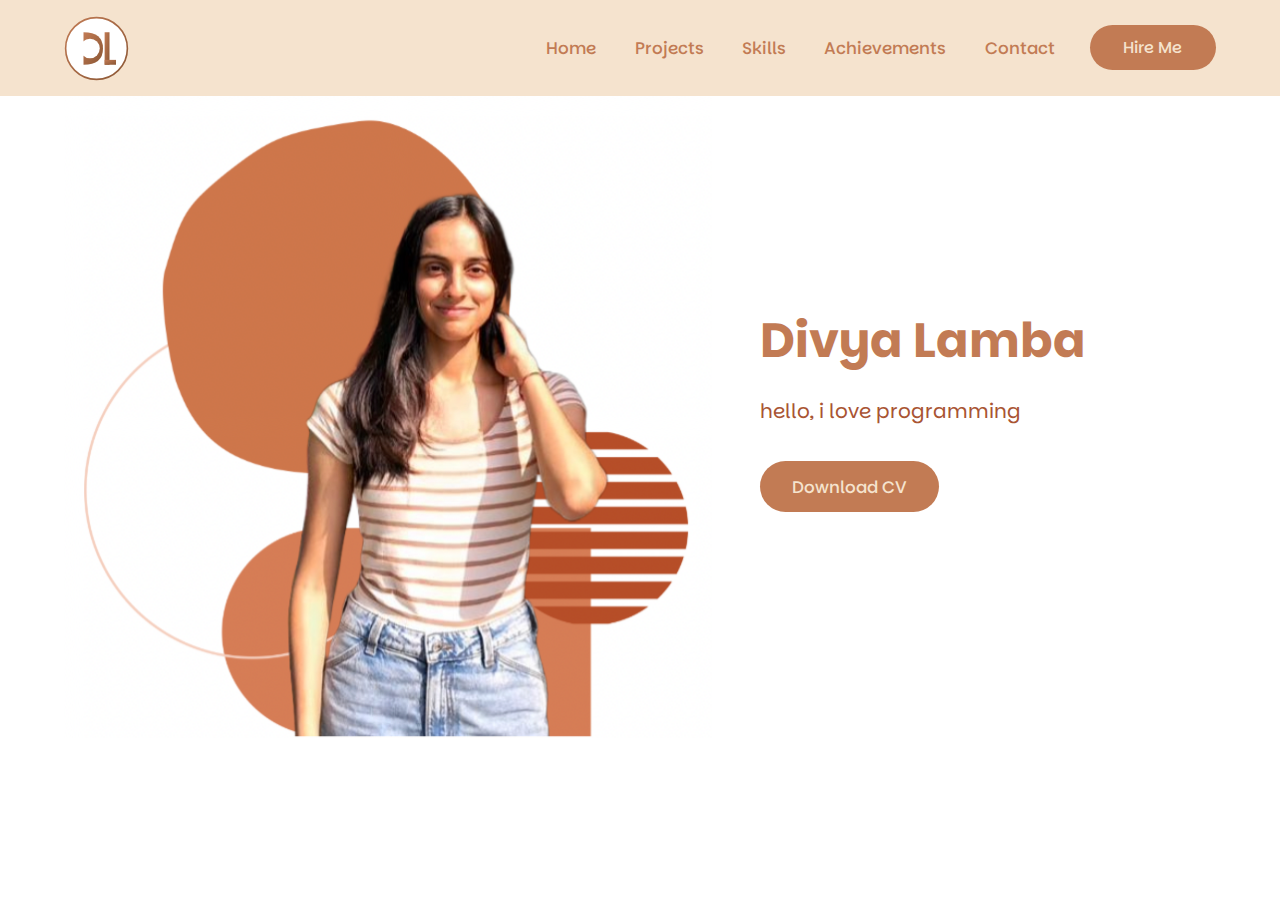
==== index.html @ ee904306 "first commit reverse" ====
<!DOCTYPE html>
<html>
    <head>
        <meta charset="UTF-8" />
        <meta name="viewport" content="width=device-width, initial-scale=1.0" />
        <title>
            Welcome to my portfolio website!
        </title>
        <link rel="stylesheet" href="styles.css">
        <link rel="stylesheet" href="https://cdnjs.cloudflare.com/ajax/libs/font-awesome/6.7.1/css/all.min.css">
    </head>
    <body>
        <main>
            <header>
                <nav>
                    <div class="container">
                        <div class="logo">
                            <svg width="65" height="65" xmlns="http://www.w3.org/2000/svg" viewBox="0 0 200 200">
                                <defs>
                                  <linearGradient id="gradient" x1="0%" y1="0%" x2="100%" y2="100%">
                                    <stop offset="0%" stop-color="#C27B54" />
                                    <stop offset="100%" stop-color="#8A5634" />
                                  </linearGradient>
                                </defs>
                                <!-- Background -->
                                <circle cx="100" cy="100" r="95" fill="white" stroke="url(#gradient)" stroke-width="5" />
                                
                                <!-- Letter D -->
                                <path d="M60 50 Q120 50 120 100 Q120 150 60 150 Z" fill="url(#gradient)" />
                                <circle cx="80" cy="100" r="30" fill="white" />
                              
                                <!-- Letter L -->
                                <rect x="125" y="50" width="15" height="100" fill="url(#gradient)" />
                                <rect x="125" y="135" width="35" height="15" fill="url(#gradient)" />
                              </svg>
                            <!-- <img src="assets/logo.png" alt=""> -->
                        </div>
                        <div class="links">
                            <ul>
                                <li>
                                    <a href="#">Home</a>
                                </li>
                                <li>
                                    <a href="#">Projects</a>
                                </li>
                                <li>
                                    <a href="#">Skills</a>
                                </li>
                                <li>
                                    <a href="#">Achievements</a>
                                </li>
                                <li>
                                    <a href="#">Contact</a>
                                </li>
                                <li>
                                    <a href="#" class="active ">Hire Me</a>
                                </li>
                            </ul>
                        </div>
                    </div>
                </nav>
                <div class="header-content">
                    <div class="container grid-2">
                        <div class="col-1 image">
                            <img src = "assets/d3.png" class="img-element z-index " alt="" />
                        </div>
                        <div class="col-2">
                            <h1 class="header-title">Divya Lamba</h1>
                            <p class="text">hello, i love programming</p>
                            <a href="#" class="btn">Download CV</a>
                        </div>
                    </div>
                </div>
            </header>
        <!-- <div class="brucebanner">
            <div class="bannerLeft">
                <img src = "assets/d3.png" class="myImg1" alt="" />
            </div>
            <div class = "bannerRight">
                <div class="myNameisNotKhan">Divya Lamba</div>
            </div>
        </div> -->
    </main>
    </body>
</html>
---- styles.css ----
@import url('https://fonts.googleapis.com/css2?family=Parkinsans:wght@300..800&display=swap');

:root{
    --red: #a95433;
    --brown: #C27B54; 
    --light: #e3bfaa;
    --beige: #f5e3ce;
}

/* General styles */

*, *::after, *::before{
    padding: 0;
    margin: 0;
    box-sizing: border-box;
}

body, button, input, textarea {
    font-family: "Parkinsans", sans-serif;
}

a{
    text-decoration: none;
}

ul{
    list-style: none;
}

img{
    width: 100%;
}

.container{
    position: relative;
    z-index: 5;
    max-width: 92rem;  /* 1rem = 16px (by default) */
    margin: 0 auto;
    padding: 0 4rem;
}

.grid-2{
    display: grid;
    grid-template-columns: repeat(2,1fr);  /* 1fr = one part of the available space */
    align-items: center;
    justify-content: center;
}

.text{
    font-size: 1.25rem;
    color: var(--red);
    line-height: 1.6;
}

.col-1{
    margin-right: 1.5rem;
}

.col-2{
    margin-left : 1.5rem;
}

.image{
    display: flex;
    align-items: center;
    justify-content: center;
}

.z-index{
    position: relative;
    z-index: 2;
}

/* End General styles */

/* Header */

header{
    width: 100%;
    overflow: hidden;
}

nav{
    width: 100%;
    position: relative; 
    z-index: 50;
}

nav .container{
    background-color: var(--beige);
    display: flex;
    justify-content: space-between;
    align-items: center;
    height: 6rem;
}

.logo{
    width: 80px;
    display: flex;
    align-items: center;
}

.links ul{
    display: flex;
}

.links a{
    display: inline-block;
    padding: .9rem 1.2rem;
    color: var(--brown);
    font-size: 1.05rem;
    font-weight: 500;
    line-height: 1;
    transition: 0.3s;
    /* text-transform: uppercase; */
}

.links a.active{
    background-color: var(--brown);
    color: var(--beige);
    border-radius: 2rem;
    font-size: 1rem;
    padding: .9rem 2.1rem;
    margin-left: 1rem;
}

.links a:hover{
    color: var(--red);
}

.links a.active:hover{
    color: var(--beige);
    background-color: var(--red);
}

header .container.grid-2{
    grid-template-columns: 3.5fr 2.5fr;
    min-height: calc(100vh-6rem);
    padding-bottom: 2.5rem;
    text-align: left;
}

.header-title{
    font-size: 3rem;
    line-height: 0.8;
    color: var(--brown);
}

.header-content .text{
    margin: 2.15rem 0;
}

.btn{
    display: inline-block;
    padding: .85rem 2rem;
    background-color: var(--brown);
    color: var(--beige);
    border-radius: 2rem;
    font-size: 1.05rem;
    font-weight: 500;
    transition: 0.3s;
}

.btn:hover{
    background-color: var(--red);
}

.header-content .image .img-element{
    max-width: 650px;
} 

/* End Header */

/* .myNameisNotKhan{
    color: var(--brown);
    font-size: xxx-large;
    font-weight: 500;
    padding-left: 6%;
}

.brucebanner{
    display: block;
    position:fixed;
    height: 70%;
    width: 96%; 
    top: 47%;
    left: 20%; */
   /* margin-top: -15em; /*set to a negative number 1/2 of your height*/
   /*margin-left: -15em; /*set to a negative number 1/2 of your width*/
    /* border: 1px solid #ccc;
    /* background-color: #7C8588; */
/* }

.myImg1{
    height: 90%;
    width: 50%;
}

.bannerRight{
    border: 1px solid #ccc;
    height: 70%;
    width: 30%;
    margin-top: -40%;
    margin-left: 60%;
} */
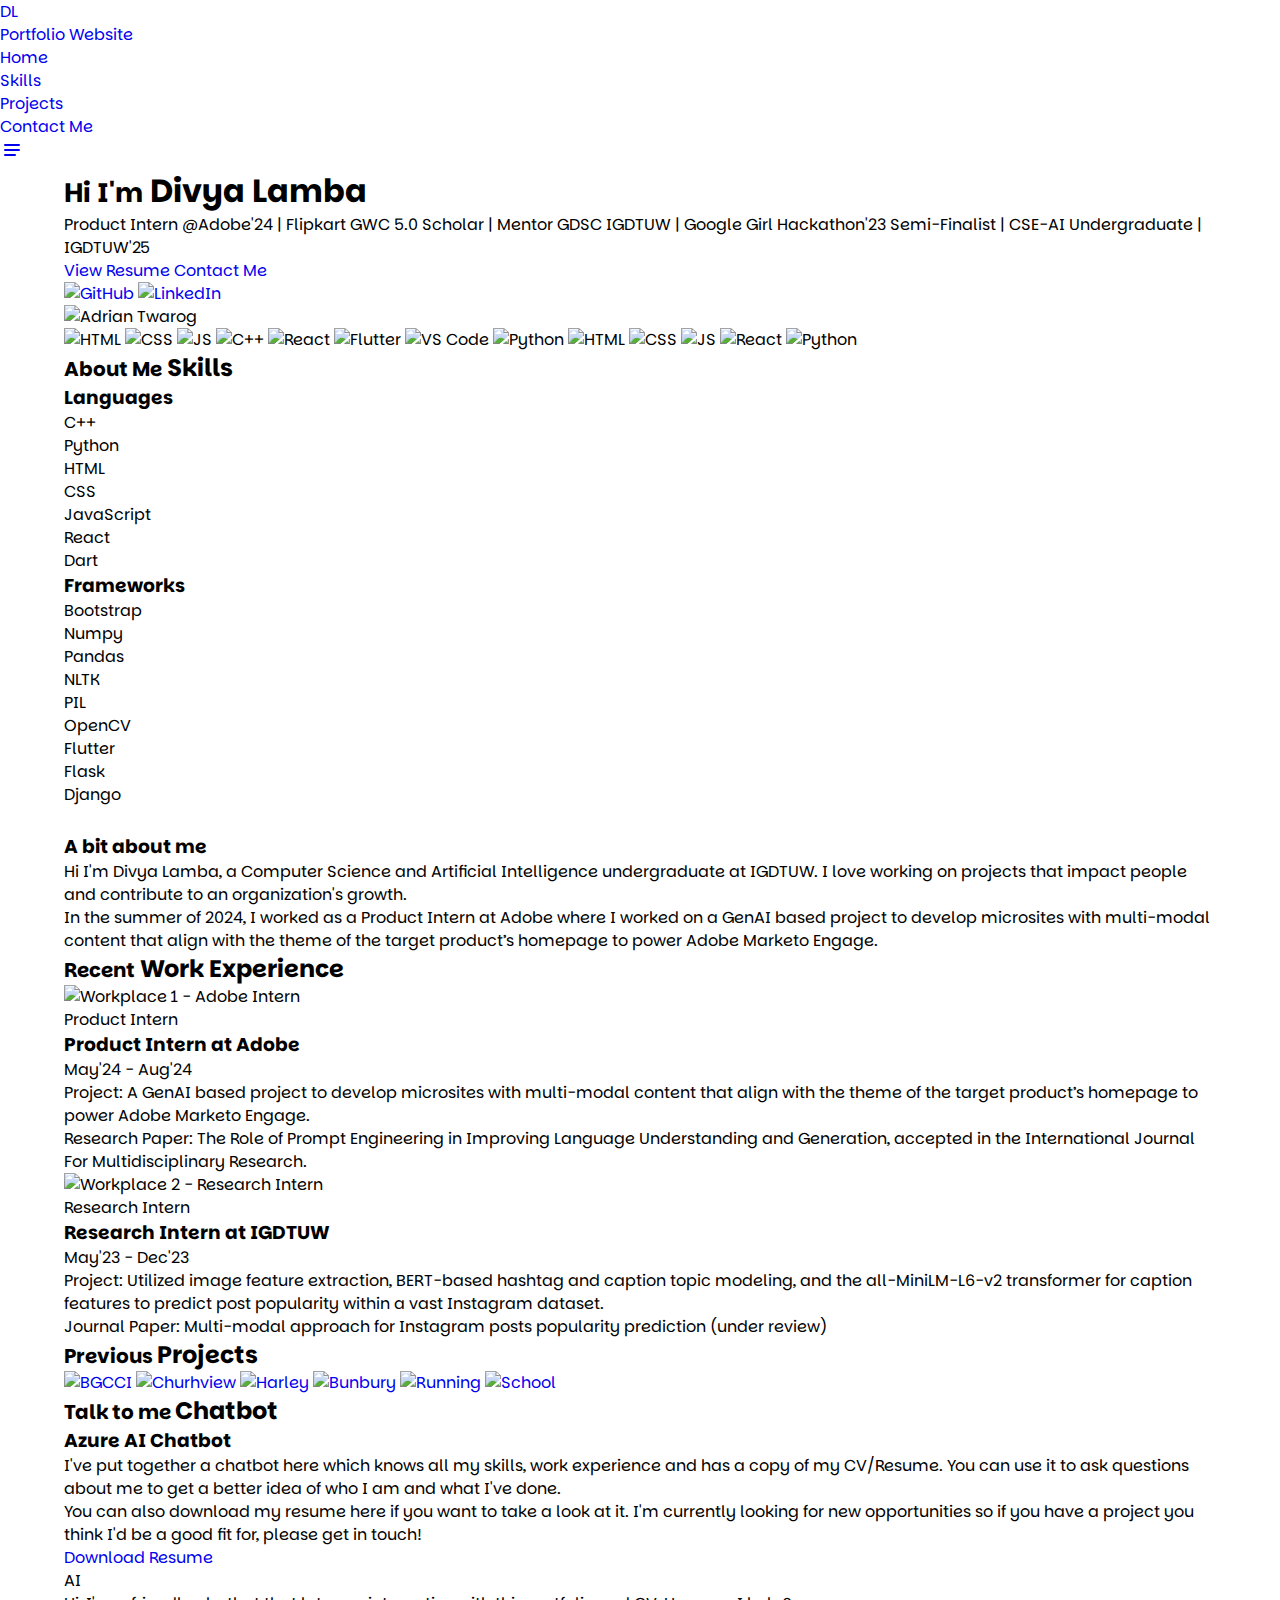
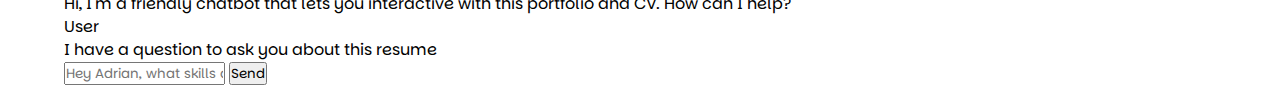
==== commit 13c40412: "Update index.html" ====
--- a/index.html
+++ b/index.html
@@ -1,85 +1,238 @@
 <!DOCTYPE html>
-<html>
-    <head>
-        <meta charset="UTF-8" />
-        <meta name="viewport" content="width=device-width, initial-scale=1.0" />
-        <title>
-            Welcome to my portfolio website!
-        </title>
-        <link rel="stylesheet" href="styles.css">
-        <link rel="stylesheet" href="https://cdnjs.cloudflare.com/ajax/libs/font-awesome/6.7.1/css/all.min.css">
-    </head>
-    <body>
-        <main>
-            <header>
-                <nav>
-                    <div class="container">
-                        <div class="logo">
-                            <svg width="65" height="65" xmlns="http://www.w3.org/2000/svg" viewBox="0 0 200 200">
-                                <defs>
-                                  <linearGradient id="gradient" x1="0%" y1="0%" x2="100%" y2="100%">
-                                    <stop offset="0%" stop-color="#C27B54" />
-                                    <stop offset="100%" stop-color="#8A5634" />
-                                  </linearGradient>
-                                </defs>
-                                <!-- Background -->
-                                <circle cx="100" cy="100" r="95" fill="white" stroke="url(#gradient)" stroke-width="5" />
-                                
-                                <!-- Letter D -->
-                                <path d="M60 50 Q120 50 120 100 Q120 150 60 150 Z" fill="url(#gradient)" />
-                                <circle cx="80" cy="100" r="30" fill="white" />
-                              
-                                <!-- Letter L -->
-                                <rect x="125" y="50" width="15" height="100" fill="url(#gradient)" />
-                                <rect x="125" y="135" width="35" height="15" fill="url(#gradient)" />
-                              </svg>
-                            <!-- <img src="assets/logo.png" alt=""> -->
-                        </div>
-                        <div class="links">
-                            <ul>
-                                <li>
-                                    <a href="#">Home</a>
-                                </li>
-                                <li>
-                                    <a href="#">Projects</a>
-                                </li>
-                                <li>
-                                    <a href="#">Skills</a>
-                                </li>
-                                <li>
-                                    <a href="#">Achievements</a>
-                                </li>
-                                <li>
-                                    <a href="#">Contact</a>
-                                </li>
-                                <li>
-                                    <a href="#" class="active ">Hire Me</a>
-                                </li>
-                            </ul>
-                        </div>
-                    </div>
-                </nav>
-                <div class="header-content">
-                    <div class="container grid-2">
-                        <div class="col-1 image">
-                            <img src = "assets/d3.png" class="img-element z-index " alt="" />
-                        </div>
-                        <div class="col-2">
-                            <h1 class="header-title">Divya Lamba</h1>
-                            <p class="text">hello, i love programming</p>
-                            <a href="#" class="btn">Download CV</a>
-                        </div>
-                    </div>
-                </div>
-            </header>
-        <!-- <div class="brucebanner">
-            <div class="bannerLeft">
-                <img src = "assets/d3.png" class="myImg1" alt="" />
-            </div>
-            <div class = "bannerRight">
-                <div class="myNameisNotKhan">Divya Lamba</div>
-            </div>
-        </div> -->
-    </main>
-    </body>
-</html>+<html lang="en">
+<head>
+	<meta charset="UTF-8">
+	<meta name="viewport" content="width=device-width, initial-scale=1.0">
+	<title>Portfolio Web Design</title>
+	<link rel="preconnect" href="https://fonts.googleapis.com">
+	<link rel="preconnect" href="https://fonts.gstatic.com" crossorigin>
+	<link href="https://fonts.googleapis.com/css2?family=Open+Sans:ital,wght@0,300..800;1,300..800&display=swap" rel="stylesheet">
+	<link rel="stylesheet" href="./styles.css">
+	<script src="./scripts.js"></script>
+	<link rel="icon" type="image/jpg" href="./imgs/favicon.jpg">
+</head>
+<body>
+	<header>
+		<a href="#" class="logo-holder">
+			<div class="logo">DL</div>
+			<div class="logo-text">Portfolio Website</div>
+		</a>
+		<nav>
+			<ul id="menu">
+				<li>
+					<a href="#">Home</a>
+				</li>
+				<li>
+					<a href="#skills">Skills</a>
+				</li>
+				<li>
+					<a href="#projects">Projects</a>
+				</li>
+				<li>
+					<a href="mailto:divyalamba910@gmail.com" class="button">Contact Me</a>
+				</li>
+			</ul>
+			<a href="#" class="mobile-toggle" onClick="toggleMobileMenu();">
+				<svg class="w-6 h-6 text-gray-800 dark:text-white" aria-hidden="true" xmlns="http://www.w3.org/2000/svg" width="24" height="24" fill="none" viewBox="0 0 24 24">
+					<path stroke="currentColor" stroke-linecap="round" stroke-width="2" d="M5 7h14M5 12h14M5 17h10"/>
+				</svg>
+			</a>
+		</nav>
+	</header>
+	<main>
+		<section class="hero container">
+			<div class="hero-blue">
+				<div>
+					<h1><small>Hi I'm</small>
+						Divya Lamba
+					</h1>
+					<p>
+						<span>Product Intern @Adobe'24 | Flipkart GWC 5.0 Scholar | Mentor GDSC IGDTUW | Google Girl Hackathon'23 Semi-Finalist | CSE-AI Undergraduate | IGDTUW'25</span>
+					</p>
+					<div class="call-to-action">
+						<a href="./Resume.pdf" class="button black">
+							View Resume
+						</a>
+						<a href="mailto:divyalamba910@gmail.com" class="button white">
+							Contact Me
+						</a>
+					</div>
+					<div class="social-links">
+						<a href="https://github.com/div910">
+							<img src="./imgs/github.png" alt="GitHub" width="48" />
+						</a>
+						<a href="https://www.linkedin.com/in/divya-lamba-4642b5225/">
+							<img src="./imgs/linkedin.png" alt="LinkedIn" width="48" />
+						</a>
+					</div>
+				</div>
+			</div>
+			<div class="hero-yellow">
+				<img src="./imgs/photo.png" alt="Adrian Twarog" width="100%" />
+			</div>
+		</section>
+		<section class="logos container">
+			<div class="marquee">
+				<div class="track">
+					<img src="./imgs/html.png" alt="HTML" width="128" />
+					<img src="./imgs/css.png" alt="CSS" width="128" />
+					<img src="./imgs/javascript.png" alt="JS" width="128" />
+					<img src="./imgs/cpp2.png" width="128" alt="C++" />
+					<img src="./imgs/react.png" width="128" alt="React" />
+					<img src="./imgs/flutter.png" width="128" alt="Flutter" />
+					<img src="./imgs/vscode.png" width="128" alt="VS Code" />
+					<img src="./imgs/python.png" width="128" alt="Python" />
+					<img src="./imgs/html.png" alt="HTML" width="128" />
+					<img src="./imgs/css.png" alt="CSS" width="128" />
+					<img src="./imgs/javascript.png" alt="JS" width="128" />
+					<img src="./imgs/react.png" width="128" alt="React" />
+					<img src="./imgs/python.png" width="128" alt="Python" />
+				</div>
+			</div>
+		</section>
+		<section id="skills" class="skills container">
+			<h2>
+				<small>About Me</small>
+				Skills
+			</h2>
+			<div class="holder-blue">
+				<div class="left-column">
+					<h3>Languages</h3>
+                    <ul>
+                        <li>C++</li>
+                        <li>Python</li>
+						<li>HTML</li>
+						<li>CSS</li>
+						<li>JavaScript</li>
+						<li>React</li>
+                        <li>Dart</li>
+					</ul>
+					<h3>Frameworks</h3>
+					<ul>
+						<li>Bootstrap</li>
+						<li>Numpy</li>
+						<li>Pandas</li>
+						<li>NLTK</li>
+                        <li>PIL</li>
+						<li>OpenCV</li>
+						<li>Flutter</li>
+                        <li>Flask</li>
+						<li>Django</li>
+					</ul>
+				</div>
+				<div class="right-column">
+					<h3><br>A bit about me</h3>
+					<p>
+						Hi I'm Divya Lamba, a Computer Science and Artificial Intelligence undergraduate at IGDTUW. I love working on projects that impact people and contribute to an organization's growth. 
+					</p>
+					<p>
+						In the summer of 2024, I worked as a Product Intern at Adobe where I worked on a GenAI based project to develop microsites with multi-modal content that align with the theme of the target product’s homepage to power Adobe Marketo Engage.
+					</p>
+				</div>
+			</div>
+		</section>
+		<section class="work-experience container">
+			<h2>
+				<small>Recent</small>
+				Work Experience
+			</h2>
+			<div class="jobs">
+				<article>
+					<figure>
+						<div>
+							<img src="./imgs/workplace-1.png" alt="Workplace 1 - Adobe Intern" width="100%" />
+							<figcaption>
+								Product Intern
+							</figcaption>
+						</div>
+					</figure>
+					<h3>Product Intern at Adobe</h3>
+					<div>May'24 - Aug'24</div>
+					<p>Project: A GenAI based project to develop microsites with multi-modal content that align with the theme of the target product’s homepage to power Adobe Marketo Engage.</p>
+                    <p>Research Paper: The Role of Prompt Engineering in Improving Language Understanding and Generation, accepted in the International Journal For Multidisciplinary Research.</p>
+				</article>
+				<article>
+					<figure>
+						<div>
+							<img src="./imgs/workplace-2.png" alt="Workplace 2 - Research Intern" width="60%" class="center" />
+							<figcaption>
+								Research Intern
+							</figcaption>
+						</div>
+					</figure>
+					<h3>Research Intern at IGDTUW</h3>
+					<div>May'23 - Dec'23</div>
+					<p>Project: Utilized image feature extraction, BERT-based hashtag and caption topic modeling, and the all-MiniLM-L6-v2 transformer for caption features to predict post popularity within a vast Instagram dataset.</p>
+                    <p>Journal Paper: Multi-modal approach for Instagram posts popularity prediction (under review)</p>
+				</article>
+			</div>
+		</section>
+		<section id="projects" class="bento container">
+			<h2>
+				<small>
+					Previous
+				</small>
+				Projects
+			</h2>
+			<div class="bento-grid">
+				<a href="#" class="bento-item">
+					<img src="./imgs/portfolio.png" alt="BGCCI" width="100%" />
+				</a>
+				<a href="#" class="bento-item">
+					<img src="./imgs/bento-2.jpg" alt="Churhview" width="100%" />
+				</a>
+				<a href="#" class="bento-item">
+					<img src="./imgs/bento-3.jpg" alt="Harley" width="100%" />
+				</a>
+				<a href="#" class="bento-item">
+					<img src="./imgs/bento-5.jpg" alt="Bunbury" width="100%" />
+				</a>
+				<a href="#" class="bento-item">
+					<img src="./imgs/bento-6.jpg" alt="Running" width="100%" />
+				</a>
+				<a href="https://div910.github.io/SchoolProject/index.html" class="bento-item">
+					<img src="./imgs/school.png" alt="School" width="100%" />
+				</a>
+			</div>
+		</section>
+		<section class="chatbot container">
+			<h2>
+				<small>
+					Talk to me
+				</small>
+				Chatbot
+			</h2>
+			<div class="chatbot-blue">
+				<div class="chat-info">
+					<h3>Azure AI Chatbot</h3>
+					<p>I've put together a chatbot here which knows all my skills, work experience and has a copy of my CV/Resume. You can use it to ask questions about me to get a better idea of who I am and what I've done.</p>
+					<p>You can also download my resume here if you want to take a look at it.  I'm currently looking for new opportunities so if you have a project you think I'd be a good fit for, please get in touch!</p>
+					<a href="./Sample_Resume_Template.pdf" class="button black">Download Resume</a>
+				</div>
+				<div class="chat-box">
+					<div class="scroll-area">
+						<ul id="chat-log">
+							<li>
+								<span class="avatar bot">AI</span>
+								<div class="message">
+									Hi, I'm a friendly chatbot that lets you interactive with this portfolio and CV. How can I help?
+								</div>
+							</li>
+							<li>
+								<span class="avatar user">User</span>
+								<div class="message">
+									I have a question to ask you about this resume
+								</div>
+							</li>
+						</ul>
+					</div>
+					<div class="chat-message">
+						<input type="text" placeholder="Hey Adrian, what skills are you best at?">
+						<button class="button black">Send</button>
+					</div>
+				</div>
+			</div>
+		</section>
+	</main>
+</body>
+</html>
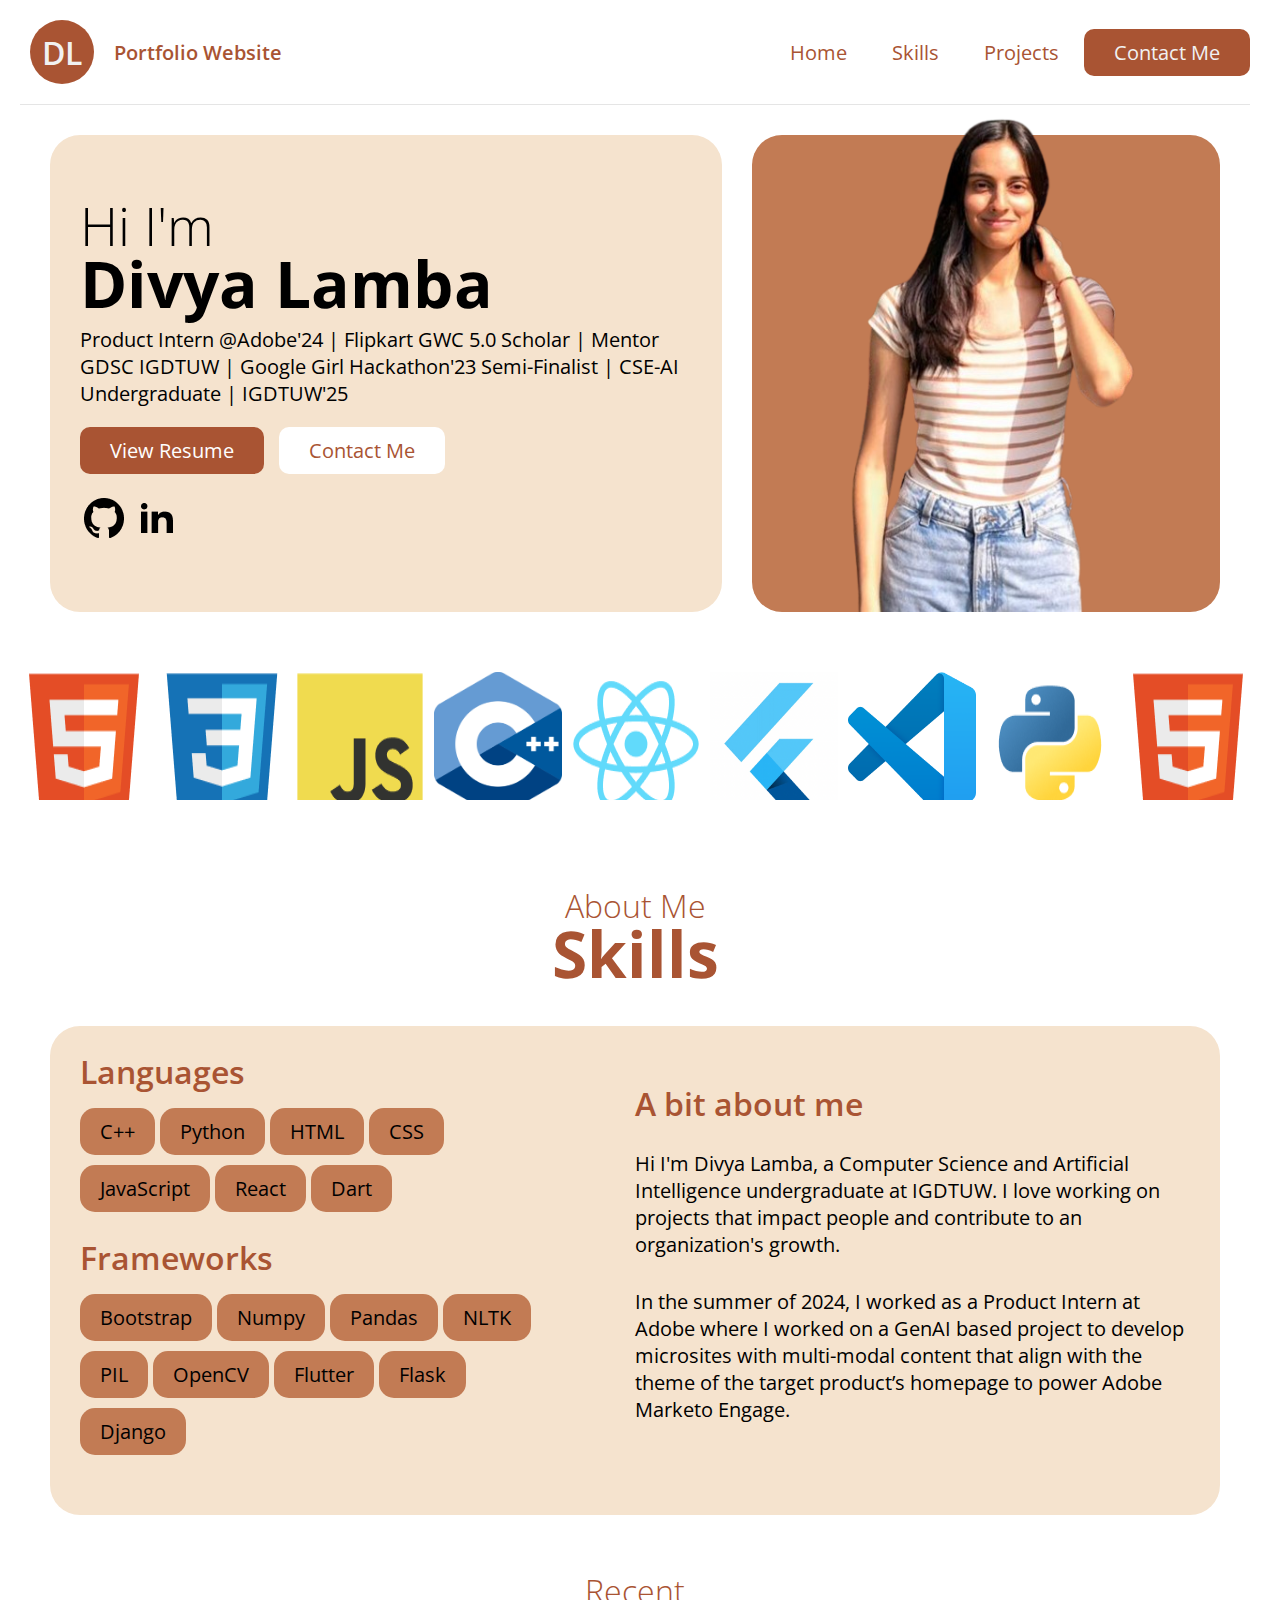
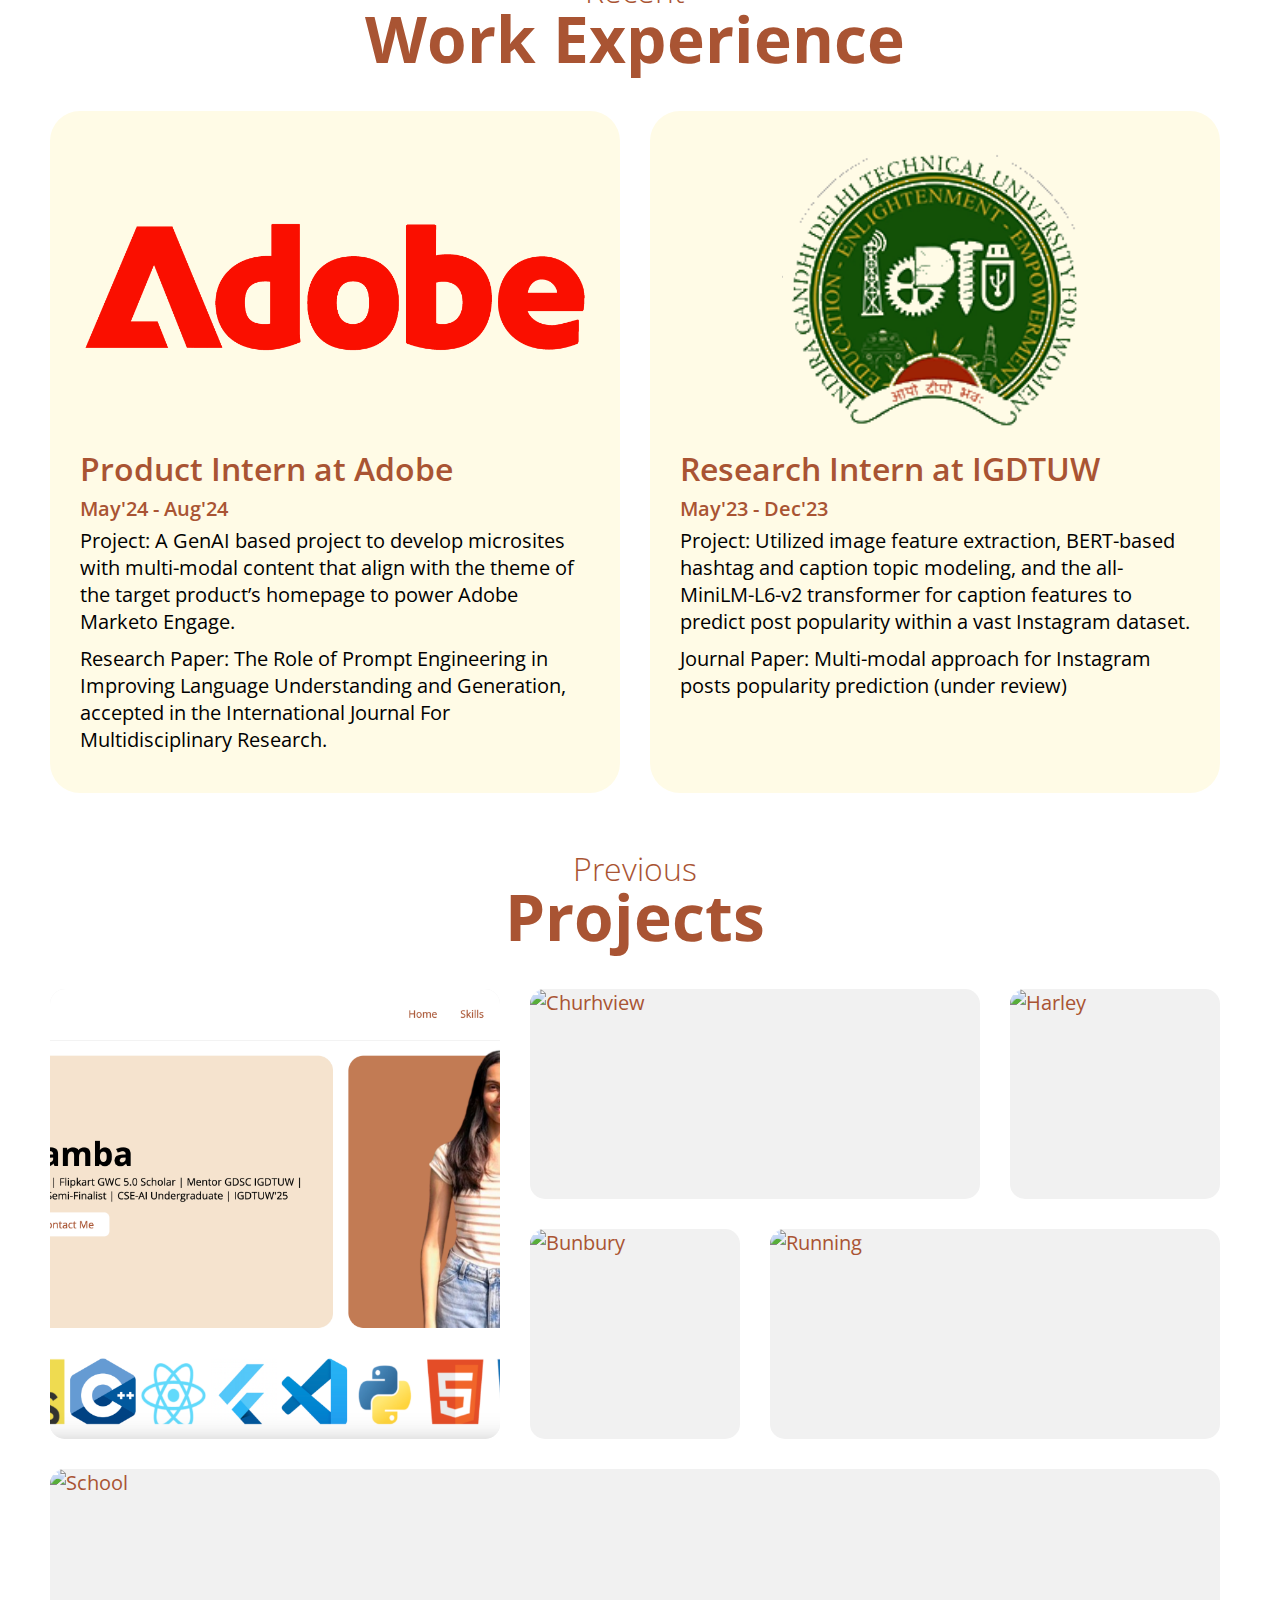
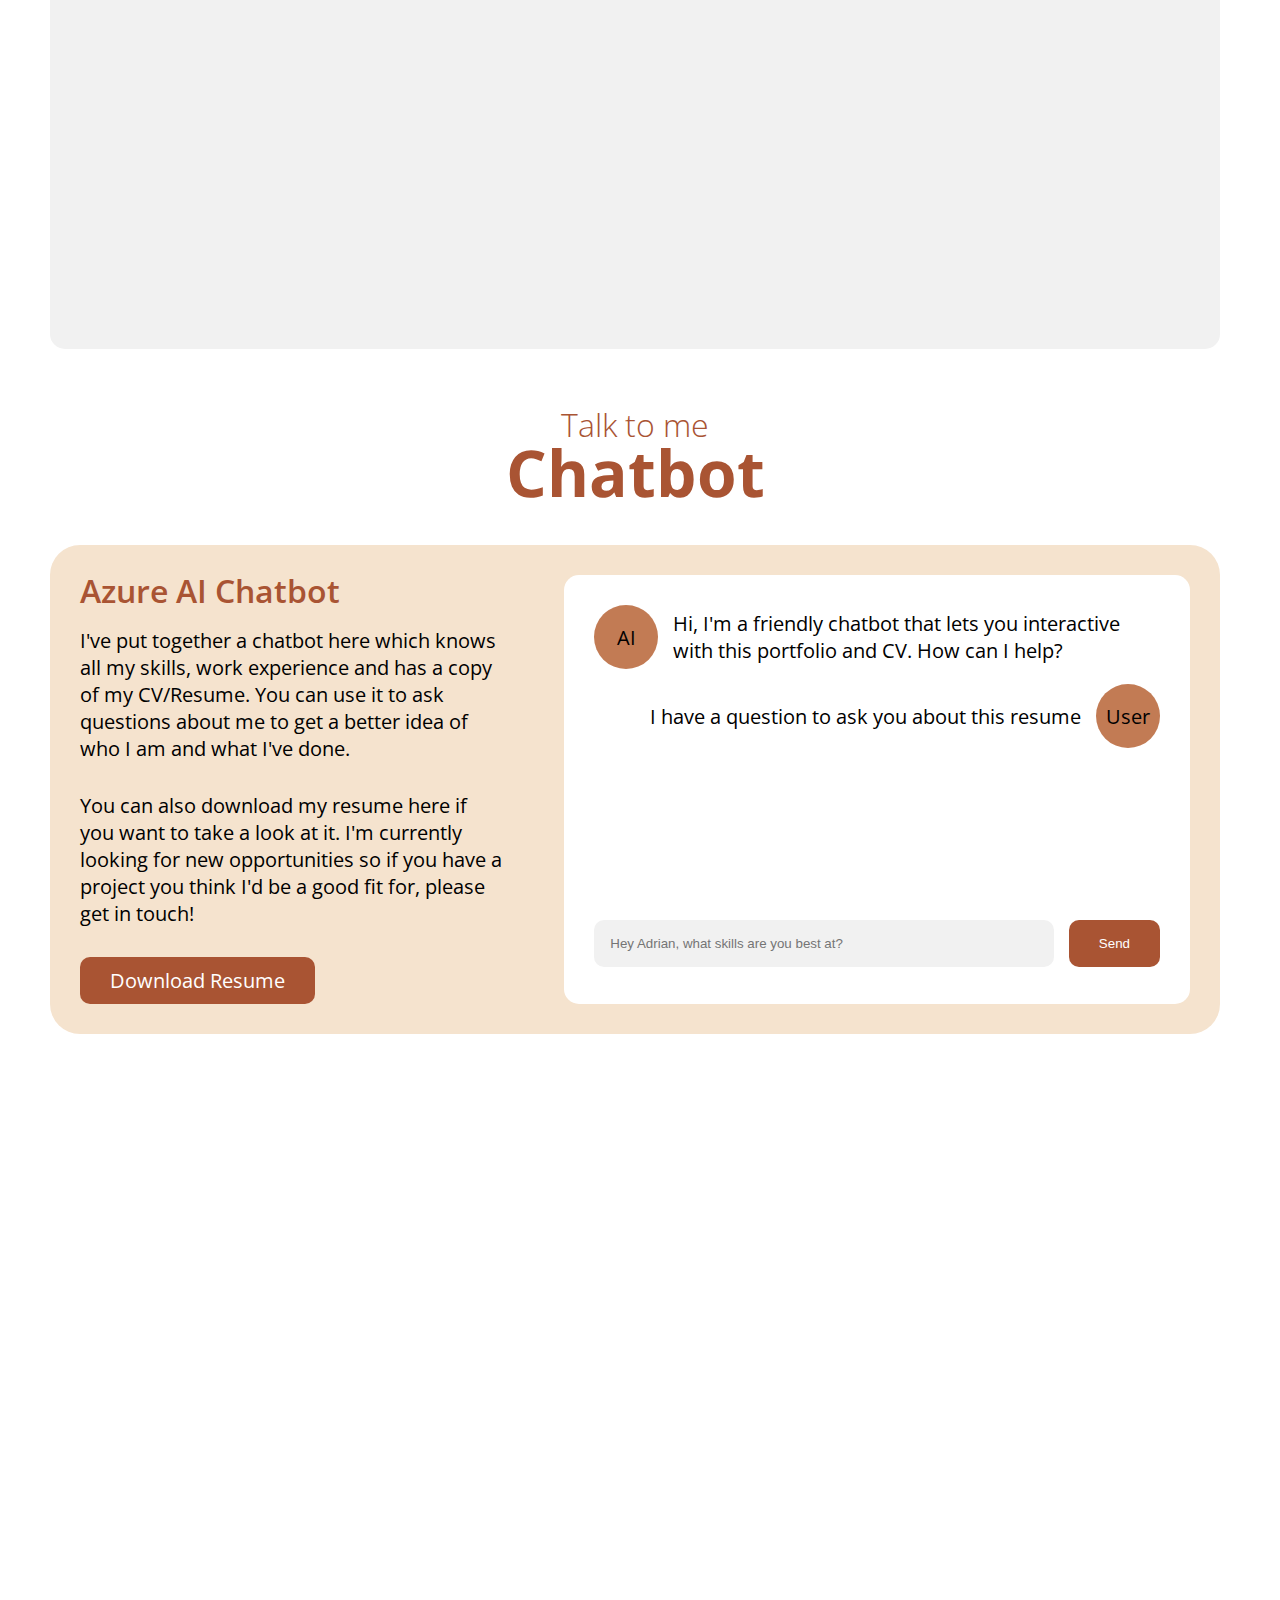
==== commit 0f389ea3: "Update index.html" ====
--- a/index.html
+++ b/index.html
@@ -77,7 +77,7 @@
 					<img src="./imgs/html.png" alt="HTML" width="128" />
 					<img src="./imgs/css.png" alt="CSS" width="128" />
 					<img src="./imgs/javascript.png" alt="JS" width="128" />
-					<img src="./imgs/cpp2.png" width="128" alt="C++" />
+					<img src="./imgs/cpp.png" width="128" alt="C++" />
 					<img src="./imgs/react.png" width="128" alt="React" />
 					<img src="./imgs/flutter.png" width="128" alt="Flutter" />
 					<img src="./imgs/vscode.png" width="128" alt="VS Code" />
--- a/styles.css
+++ b/styles.css
@@ -1,205 +1,594 @@
-@import url('https://fonts.googleapis.com/css2?family=Parkinsans:wght@300..800&display=swap');
-
-:root{
-    --red: #a95433;
-    --brown: #C27B54; 
-    --light: #e3bfaa;
-    --beige: #f5e3ce;
-}
-
-/* General styles */
-
-*, *::after, *::before{
-    padding: 0;
-    margin: 0;
-    box-sizing: border-box;
-}
-
-body, button, input, textarea {
-    font-family: "Parkinsans", sans-serif;
-}
-
-a{
-    text-decoration: none;
-}
-
-ul{
-    list-style: none;
-}
-
-img{
-    width: 100%;
-}
-
-.container{
-    position: relative;
-    z-index: 5;
-    max-width: 92rem;  /* 1rem = 16px (by default) */
-    margin: 0 auto;
-    padding: 0 4rem;
-}
-
-.grid-2{
-    display: grid;
-    grid-template-columns: repeat(2,1fr);  /* 1fr = one part of the available space */
-    align-items: center;
-    justify-content: center;
-}
-
-.text{
-    font-size: 1.25rem;
-    color: var(--red);
-    line-height: 1.6;
-}
-
-.col-1{
-    margin-right: 1.5rem;
-}
-
-.col-2{
-    margin-left : 1.5rem;
-}
-
-.image{
-    display: flex;
-    align-items: center;
-    justify-content: center;
-}
-
-.z-index{
-    position: relative;
-    z-index: 2;
-}
-
-/* End General styles */
-
-/* Header */
-
-header{
-    width: 100%;
-    overflow: hidden;
-}
-
-nav{
-    width: 100%;
-    position: relative; 
-    z-index: 50;
-}
-
-nav .container{
-    background-color: var(--beige);
-    display: flex;
-    justify-content: space-between;
-    align-items: center;
-    height: 6rem;
-}
-
-.logo{
-    width: 80px;
-    display: flex;
-    align-items: center;
-}
-
-.links ul{
-    display: flex;
-}
-
-.links a{
-    display: inline-block;
-    padding: .9rem 1.2rem;
-    color: var(--brown);
-    font-size: 1.05rem;
-    font-weight: 500;
-    line-height: 1;
-    transition: 0.3s;
-    /* text-transform: uppercase; */
-}
-
-.links a.active{
-    background-color: var(--brown);
-    color: var(--beige);
-    border-radius: 2rem;
-    font-size: 1rem;
-    padding: .9rem 2.1rem;
-    margin-left: 1rem;
-}
-
-.links a:hover{
-    color: var(--red);
-}
-
-.links a.active:hover{
-    color: var(--beige);
-    background-color: var(--red);
-}
-
-header .container.grid-2{
-    grid-template-columns: 3.5fr 2.5fr;
-    min-height: calc(100vh-6rem);
-    padding-bottom: 2.5rem;
-    text-align: left;
-}
-
-.header-title{
-    font-size: 3rem;
-    line-height: 0.8;
-    color: var(--brown);
-}
-
-.header-content .text{
-    margin: 2.15rem 0;
-}
-
-.btn{
-    display: inline-block;
-    padding: .85rem 2rem;
-    background-color: var(--brown);
-    color: var(--beige);
-    border-radius: 2rem;
-    font-size: 1.05rem;
-    font-weight: 500;
-    transition: 0.3s;
-}
-
-.btn:hover{
-    background-color: var(--red);
-}
-
-.header-content .image .img-element{
-    max-width: 650px;
-} 
-
-/* End Header */
-
-/* .myNameisNotKhan{
-    color: var(--brown);
-    font-size: xxx-large;
-    font-weight: 500;
-    padding-left: 6%;
-}
-
-.brucebanner{
+*, *::before, *::after {
+	box-sizing: border-box;
+	margin:0;
+	padding:0;
+}
+
+:root {
+	/* --base: #555; */
+	--base-100: #f1f1f1;
+	--base-400: #555;
+	--base-800: #000;
+	--beige: #C27B54;
+	--beige-100: #fffbe6;
+	--beige-400: #ffda4b;
+	--beige-800: #8b6f00;
+	--brown: #a95433;
+    --brown-100: #f5e3ce;
+	--brown-400: #C27B54;
+	--brown-800: #a95433;
+}
+
+body {
+	font-family: "Open Sans", sans-serif;
+	font-optical-sizing: auto;
+	font-style: normal;
+	font-size: 20px;
+	padding-bottom:1000px;
+    padding-left: 20px;
+    padding-right: 30px;
+}
+
+a {
+	text-decoration: none;
+	color: var(--brown);
+	&:hover {
+		text-decoration: underline;
+	}
+}
+
+header {
+	padding-top:10px;
+	padding-bottom:10px;
+	display:flex;
+	justify-content:space-between;
+	max-width:1440px;
+	margin:auto;
+	border-bottom: 1px solid rgba(0,0,0,0.1);
+
+	.logo-holder {
+		display:flex;
+		padding:10px;
+		align-items:center;
+		font-weight:600;
+		color: var(--brown-800);
+		
+		.logo {
+			display:flex;
+			align-items:center;
+			justify-content:center;
+			font-size:32px;
+			background-color: var(--brown-800);
+			color: var(--base-100);
+			height:64px;
+			width:64px;
+			margin-right:20px;
+			border-radius:50%;
+		}
+		.logo-text {
+			flex:1;
+		}
+	}
+
+	nav {
+		display:flex;
+		align-items:center;
+		ul {
+			display:flex;
+			list-style-type: none;
+			gap:5px;
+			li {
+				display:inline-block;
+				a {
+					display:inline-block;
+					padding:10px 20px;
+					color:var(--brown);
+					&:hover {
+						background-color: var(--brown-100);
+						border-radius:10px;
+						text-decoration:none;
+					}
+				}
+			}
+		}
+		.mobile-toggle {
+			display:none;
+			color:var(--brown-800);
+			padding:10px;
+			@media (max-width:768px){
+				display:inline-block;
+				position:absolute;
+				top:20px;
+				right:20px;
+			}
+		}
+	}
+
+	@media (max-width: 1024px) {
+		flex-direction:column;
+		align-items:center;
+	}
+
+	@media (max-width: 768px) {
+		flex-direction:column;
+		align-items:center;
+		nav {
+			margin-top:10px;
+			width:100%;
+			ul {
+				display:none;
+				flex-direction:column;
+				text-align:center;
+				width:100%;
+				a {
+					width:100%;
+				}
+				&.active {
+					display:flex;
+				}
+			}
+		}
+	}
+}
+
+section {
+	max-width:1440px;
+	margin:auto;
+	gap:30px;
+	margin-top:30px;
+	margin-bottom:30px;
+
+	@media (max-width:1440px){
+		padding-left:30px;
+		padding-right:30px;
+	}
+}
+
+.button {
+	display:inline-block;
+	padding:10px 30px;
+	background-color: var(--brown);
+	color: var(--base-100);
+	border-radius:10px;
+	transition: ease 0.3s all;
+	&:hover {
+		text-decoration:none;
+		background-color: var(--brown-400);
+	}
+	&.white {
+		background-color: white;
+		color: var(--brown-800);
+		&:hover {
+			background-color: var(--base-100);
+			color: var(--brown);
+		}
+	}
+	&.black {
+		background-color: #a95433;
+		color: white;
+		&:hover {
+			background-color: var(--brown-400);
+			color: var(--base-100);
+		}
+	}
+}
+
+h1 {
+	font-size:64px;
+	line-height:1;
+	margin-bottom:10px;
+	small {
+		display:block;
+		font-weight:100;
+	}
+	@media (max-width:1024px){
+		font-size:48px;
+	}
+}
+
+.hero {
+	display:flex;
+	@media (max-width:1024px){
+		flex-direction:column;
+	}
+	.hero-blue {
+		flex:1;
+        width: 70%;
+		background-color: var(--brown-100);
+		border-radius:30px;
+		padding:30px;
+		display:flex;
+		flex-direction:column;
+		justify-content:center;
+		span {
+			@media (max-width:768px){
+				display:none;
+			}
+		}
+		.call-to-action {
+			margin-top:20px;
+			margin-bottom:10px;
+			a {
+				margin-right:10px;
+				margin-bottom:10px;
+			}
+		}
+		.social-links {
+			a {
+				&:hover {
+					text-decoration:none;
+				}
+			}
+		}
+	}
+	.hero-yellow {
+		flex:1;
+		background-color: var(--beige);
+		border-radius:30px;
+		padding:0px 30px;
+		display:flex;
+		justify-content:center;
+        max-width: 40%;
+		align-items:flex-end;
+		img {
+			margin-top:-60px;
+			max-width:450px;
+			/* margin-bottom:-10px; */
+		}
+	}
+}
+
+.logos {
+	background-color: white;
+	border-radius:30px;
+	padding:30px 0px;
+	@media (max-width:1440px){
+		border-radius:0px;
+	}
+	.marquee {
+		width:100vw;
+		max-width:100%;
+		height:128px;
+		overflow:hidden;
+		position:relative;
+		.track {
+			position:absolute;
+			white-space:nowrap;
+			will-change:transform;
+			animation: marquee 40s linear infinite;
+			display:flex;
+			gap:10px;
+		}
+	}
+}
+
+@keyframes marquee {
+	0% {
+		transform: translateX(0);
+	}
+	100% {
+		transform: translateX(-50%);
+	}
+}
+
+h2 {
+	font-size:64px;
+	line-height:1;
+	margin-bottom:10px;
+	text-align:center;
+	color: var(--brown-800);
+	padding:30px;
+	small {
+		display:block;
+		font-weight:100;
+		font-size:0.5em;
+		color:var(--brown);
+	}
+	@media (max-width:1024px){
+		font-size:48px;
+	}
+}
+
+h3 {
+	font-size:32px;
+	font-weight:600;
+	line-height:1;
+	margin-bottom:20px;
+	color: var(--brown-800);
+}
+
+.skills {
+	.holder-blue {
+		background-color: var(--brown-100);
+		border-radius:30px;
+		padding:30px;
+		display:flex;
+		@media(max-width:1024px){
+			flex-direction:column;
+		}
+		.left-column {
+			flex:1;
+			ul {
+				list-style-type: none;
+				gap:10px;
+				margin-right:100px;
+				margin-bottom:20px;
+				li {
+					display:inline-block;
+					background-color: var(--brown-400);
+					padding:10px 20px;
+					border-radius:15px;
+					margin-bottom:10px;
+				}
+			}
+		}
+		.right-column {
+			flex:1;
+			p {
+                margin-top: 30px;
+				margin-bottom:10px;
+			}
+		}
+	}
+}
+
+.work-experience {
+	.jobs {
+		display:flex;
+		gap:30px;
+		@media(max-width:1024px){
+			flex-direction:column;
+		}
+		article {
+			background-color: var(--beige-100);
+			padding:30px;
+			border-radius:30px;
+			flex:1;
+			h3 {
+				margin-top:20px;
+				margin-bottom:10px;
+			}
+			div {
+				font-weight:600;
+				margin-bottom:5px;
+				color: var(--brown-800);
+			}
+			p {
+				margin-bottom:10px;
+			}
+			figure {
+				width:100%;
+				padding-top:56.25%;
+				overflow:hidden;
+				position:relative;
+				border-radius:15px;
+				img {
+					position:absolute;
+					top:0;
+					left:0;
+					height:100%;
+					object-fit:cover;
+					transition: ease 3s all;
+				}
+				figcaption {
+					position:absolute;
+					bottom:0;
+					left:0;
+					right:0;
+					background-color: rgba(0,0,0,0.5);
+					color: var(--base-100);
+					text-align:center;
+					padding:10px;
+					opacity:0;
+					visibility:hidden;
+					transition: ease 0.3s all;
+				}
+
+				&:hover {
+					figcaption {
+						opacity:1;
+						visibility:visible;
+					}
+					img {
+						transform: scale(1.2);
+					}
+				}
+
+			}
+		}
+	}
+}
+
+.center {
     display: block;
-    position:fixed;
-    height: 70%;
-    width: 96%; 
-    top: 47%;
-    left: 20%; */
-   /* margin-top: -15em; /*set to a negative number 1/2 of your height*/
-   /*margin-left: -15em; /*set to a negative number 1/2 of your width*/
-    /* border: 1px solid #ccc;
-    /* background-color: #7C8588; */
-/* }
-
-.myImg1{
-    height: 90%;
-    width: 50%;
-}
-
-.bannerRight{
-    border: 1px solid #ccc;
-    height: 70%;
-    width: 30%;
-    margin-top: -40%;
-    margin-left: 60%;
-} */+    margin-left: 20%;
+    margin-right: auto;
+    /* width: 50%; */
+  }
+
+.bento {
+	.bento-grid {
+		display:grid;
+		grid-gap:30px;
+		grid-template-columns: repeat(5, 1fr);
+		grid-template-rows: repeat(4, 1fr);
+		height:960px;
+		@media(max-width:1024px){
+			grid-template-rows: repeat(8, 1fr);
+		}
+		@media(max-width:768px){
+			display:flex;
+			flex-direction:column;
+			gap:30px;
+			height:auto;
+		}
+		.bento-item {
+			padding:30px;
+			background-color: var(--base-100);
+			border-radius:15px;
+			position:relative;
+			overflow:hidden;
+			img {
+				position:absolute;
+				top:0;
+				left:0;
+				height:100%;
+				object-fit:cover;
+				transition: ease 3s all;
+			}
+			&:hover {
+				img {
+					transform: scale(1.2);
+				}
+			}
+			@media(max-width:768px){
+				height:240px;
+			}
+			&:nth-child(1) {
+				grid-column: span 2;
+				grid-row: span 2;
+				@media(max-width:1024px){
+					grid-column: span 2;
+					grid-row: span 2;
+				}
+			}
+			&:nth-child(2) {
+				grid-column: span 2;
+				grid-row: span 1;
+				@media(max-width:1024px){
+					grid-column: span 3;
+					grid-row: span 2;
+				}
+			}
+			&:nth-child(3) {
+				grid-column: span 1;
+				grid-row: span 1;
+				@media(max-width:1024px){
+					grid-column: span 3;
+					grid-row: span 2;
+				}
+			}
+			&:nth-child(4) {
+				grid-column: span 1;
+				grid-row: span 1;
+				@media(max-width:1024px){
+					grid-column: span 2;
+					grid-row: span 4;
+				}
+			}
+			&:nth-child(5) {
+				grid-column: span 2;
+				grid-row: span 1;
+				@media(max-width:1024px){
+					grid-column: span 3;
+					grid-row: span 2;
+				}
+			}
+			&:nth-child(6) {
+				grid-column: span 5;
+				grid-row: span 3;
+				@media(max-width:1024px){
+					grid-column: span 5;
+					grid-row: span 2;
+				}
+			}
+		}
+	}
+}
+
+.chatbot {
+	.chatbot-blue {
+		background-color: var(--brown-100);
+		border-radius:30px;
+		padding:30px;
+		gap:30px;
+		display:flex;
+		@media (max-width:1024px){
+			flex-direction:column;
+		}
+		p {
+			margin-bottom:30px;
+		}
+		.chat-info {
+			flex:3;
+			padding-right:30px;
+		}
+		.chat-box {
+			flex:4;
+			background:white;
+			border-radius:15px;
+			padding:30px;
+			display:flex;
+			flex-direction:column;
+			.scroll-area {
+				max-height:300px;
+				height:300px;
+				overflow-y:scroll;
+				ul {
+					display:flex;
+					flex-direction:column;
+					justify-content:flex-end;
+					gap:15px;
+					li {
+						display:flex;
+						align-items:center;
+						gap:15px;
+
+						&:nth-child(even){
+							text-align:right;
+							justify-content:flex-end;
+							flex-direction:row-reverse;
+							span {
+								background-color: var(--beige);
+							}
+						}
+
+						span {
+							background-color: var(--brown-400);
+							width:64px;
+							height:64px;
+							border-radius:50%;
+							display:inline-flex;
+							align-items:center;
+							justify-content:center;
+							@media(max-width:768px){
+								width:48px;
+								height:48px;
+							}
+						}
+						div {
+							flex:1;
+						}
+					}
+				}
+			}
+
+			.chat-message {
+				display:flex;
+				margin-top:15px;
+				gap:15px;
+				input {
+					border-radius:10px;
+					flex:1;
+					padding:15px;
+					border:1px solid transparent;
+					background-color: var(--base-100);
+					&:hover {
+						outline:none;
+						background-color:white;
+						border:1px solid var(--base-100);
+					}
+					&:focus {
+						outline:none;
+						background-color:white;
+						border:1px solid var(--base-100);
+					}
+				}
+				button {
+					border:none;
+					cursor:pointer;
+				}
+			}
+		}
+	}
+}
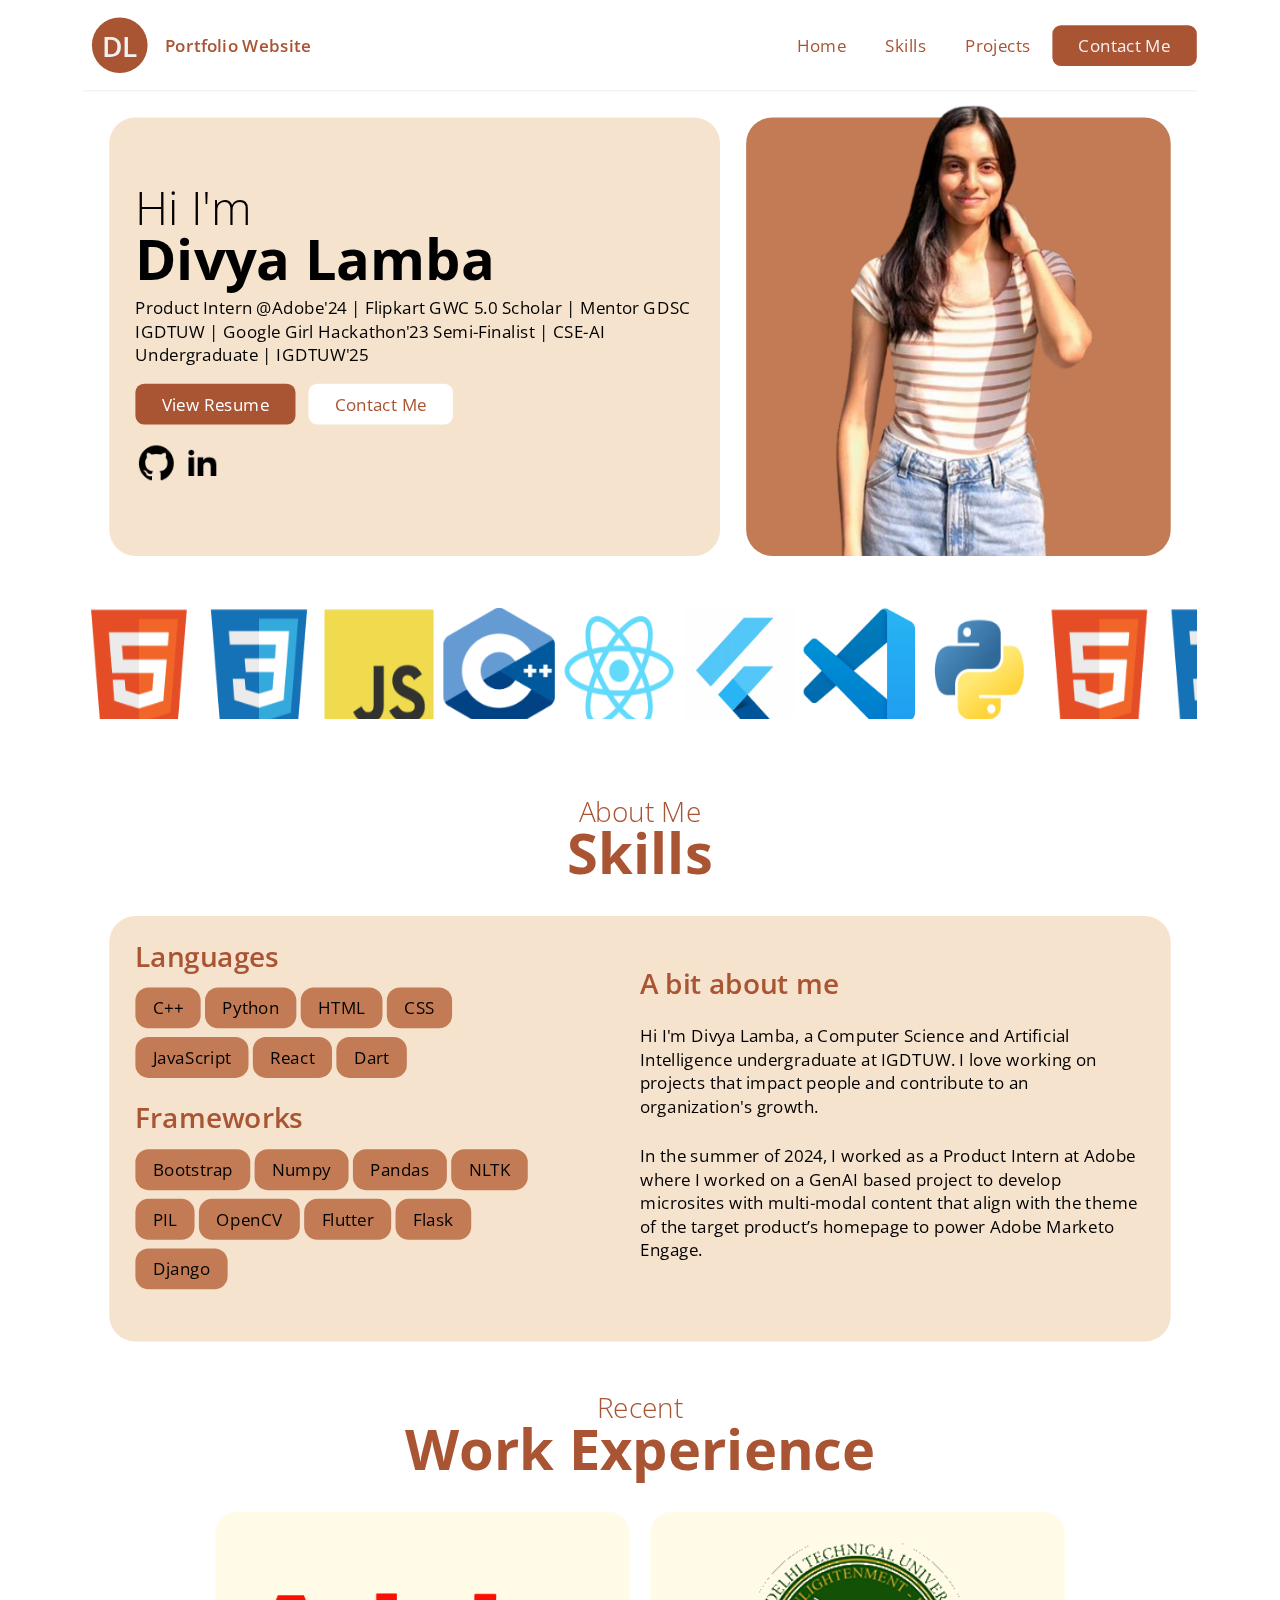
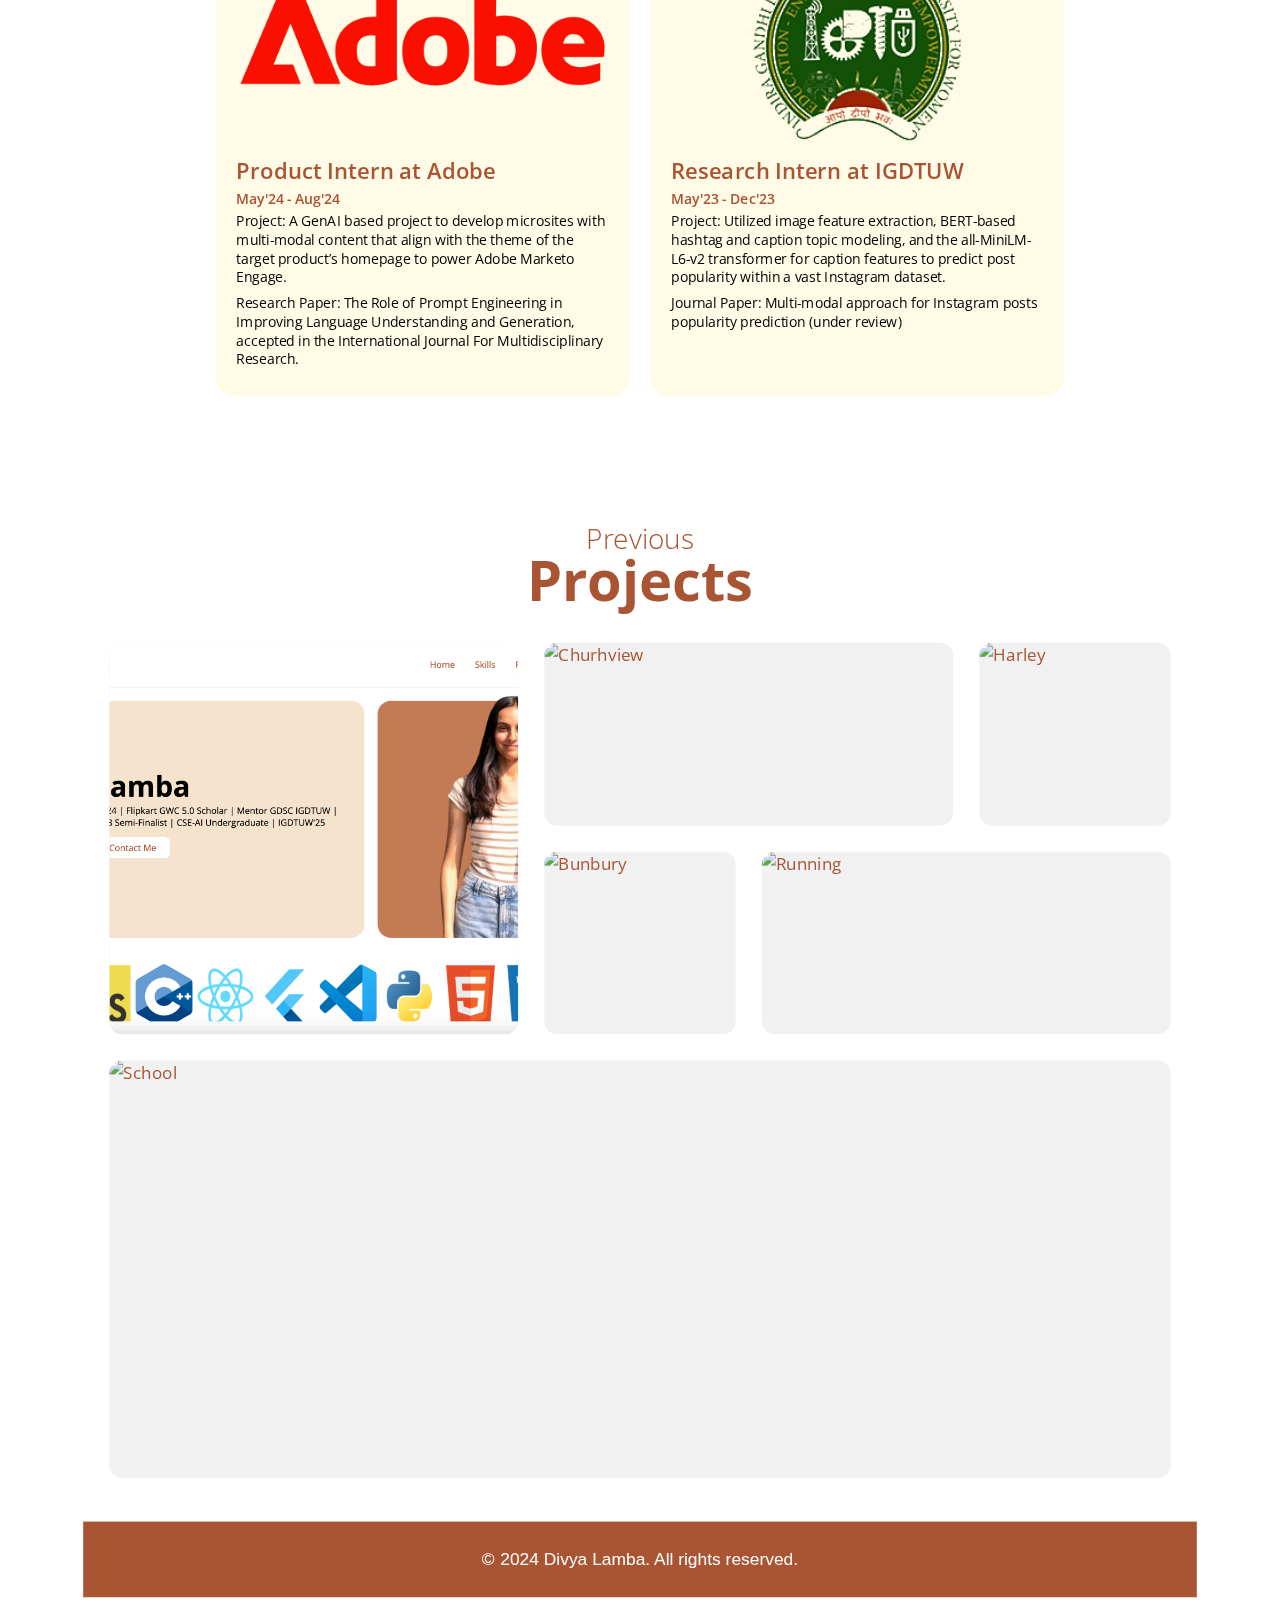
==== commit 42485a15: "Update index.html" ====
--- a/index.html
+++ b/index.html
@@ -8,7 +8,6 @@
 	<link rel="preconnect" href="https://fonts.gstatic.com" crossorigin>
 	<link href="https://fonts.googleapis.com/css2?family=Open+Sans:ital,wght@0,300..800;1,300..800&display=swap" rel="stylesheet">
 	<link rel="stylesheet" href="./styles.css">
-	<script src="./scripts.js"></script>
 	<link rel="icon" type="image/jpg" href="./imgs/favicon.jpg">
 </head>
 <body>
@@ -178,61 +177,25 @@
 				<a href="#" class="bento-item">
 					<img src="./imgs/portfolio.png" alt="BGCCI" width="100%" />
 				</a>
+				<a href="https://github.com/div910/SustainAware" class="bento-item">
+					<img src="./imgs/sustain.png" alt="Churhview" width="100%" />
+				</a>
+				<a href="https://github.com/div910" class="bento-item">
+					<img src="./imgs/github-3.png" alt="Harley" width="100%" />
+				</a>
+				<a href="https://github.com/div910/FoodRecommendationSystemModel" class="bento-item">
+					<img src="./imgs/food-recc.png" alt="Bunbury" width="100%" />
+				</a>
 				<a href="#" class="bento-item">
-					<img src="./imgs/bento-2.jpg" alt="Churhview" width="100%" />
-				</a>
-				<a href="#" class="bento-item">
-					<img src="./imgs/bento-3.jpg" alt="Harley" width="100%" />
-				</a>
-				<a href="#" class="bento-item">
-					<img src="./imgs/bento-5.jpg" alt="Bunbury" width="100%" />
-				</a>
-				<a href="#" class="bento-item">
-					<img src="./imgs/bento-6.jpg" alt="Running" width="100%" />
+					<img src="./imgs/dino.png" alt="Running" width="100%" />
 				</a>
 				<a href="https://div910.github.io/SchoolProject/index.html" class="bento-item">
 					<img src="./imgs/school.png" alt="School" width="100%" />
 				</a>
 			</div>
 		</section>
-		<section class="chatbot container">
-			<h2>
-				<small>
-					Talk to me
-				</small>
-				Chatbot
-			</h2>
-			<div class="chatbot-blue">
-				<div class="chat-info">
-					<h3>Azure AI Chatbot</h3>
-					<p>I've put together a chatbot here which knows all my skills, work experience and has a copy of my CV/Resume. You can use it to ask questions about me to get a better idea of who I am and what I've done.</p>
-					<p>You can also download my resume here if you want to take a look at it.  I'm currently looking for new opportunities so if you have a project you think I'd be a good fit for, please get in touch!</p>
-					<a href="./Sample_Resume_Template.pdf" class="button black">Download Resume</a>
-				</div>
-				<div class="chat-box">
-					<div class="scroll-area">
-						<ul id="chat-log">
-							<li>
-								<span class="avatar bot">AI</span>
-								<div class="message">
-									Hi, I'm a friendly chatbot that lets you interactive with this portfolio and CV. How can I help?
-								</div>
-							</li>
-							<li>
-								<span class="avatar user">User</span>
-								<div class="message">
-									I have a question to ask you about this resume
-								</div>
-							</li>
-						</ul>
-					</div>
-					<div class="chat-message">
-						<input type="text" placeholder="Hey Adrian, what skills are you best at?">
-						<button class="button black">Send</button>
-					</div>
-				</div>
-			</div>
-		</section>
+        <div class="footer">&copy;<span id="year"></span><span> 2024 Divya Lamba. All rights reserved.</span></div>
 	</main>
+    <script src="./scripts.js"></script>
 </body>
 </html>
--- a/styles.css
+++ b/styles.css
@@ -24,10 +24,13 @@
 	font-optical-sizing: auto;
 	font-style: normal;
 	font-size: 20px;
-	padding-bottom:1000px;
-    padding-left: 20px;
-    padding-right: 30px;
-}
+    max-height: 100vh;
+}
+
+html { 
+    transform: scale(0.87);
+    transform-origin: top; 
+} 
 
 a {
 	text-decoration: none;
@@ -333,7 +336,10 @@
 }
 
 .work-experience {
+    max-height: 90vh;
 	.jobs {
+        transform: scale(0.8);
+        transform-origin: top; 
 		display:flex;
 		gap:30px;
 		@media(max-width:1024px){
@@ -496,99 +502,21 @@
 	}
 }
 
-.chatbot {
-	.chatbot-blue {
-		background-color: var(--brown-100);
-		border-radius:30px;
-		padding:30px;
-		gap:30px;
-		display:flex;
-		@media (max-width:1024px){
-			flex-direction:column;
-		}
-		p {
-			margin-bottom:30px;
-		}
-		.chat-info {
-			flex:3;
-			padding-right:30px;
-		}
-		.chat-box {
-			flex:4;
-			background:white;
-			border-radius:15px;
-			padding:30px;
-			display:flex;
-			flex-direction:column;
-			.scroll-area {
-				max-height:300px;
-				height:300px;
-				overflow-y:scroll;
-				ul {
-					display:flex;
-					flex-direction:column;
-					justify-content:flex-end;
-					gap:15px;
-					li {
-						display:flex;
-						align-items:center;
-						gap:15px;
-
-						&:nth-child(even){
-							text-align:right;
-							justify-content:flex-end;
-							flex-direction:row-reverse;
-							span {
-								background-color: var(--beige);
-							}
-						}
-
-						span {
-							background-color: var(--brown-400);
-							width:64px;
-							height:64px;
-							border-radius:50%;
-							display:inline-flex;
-							align-items:center;
-							justify-content:center;
-							@media(max-width:768px){
-								width:48px;
-								height:48px;
-							}
-						}
-						div {
-							flex:1;
-						}
-					}
-				}
-			}
-
-			.chat-message {
-				display:flex;
-				margin-top:15px;
-				gap:15px;
-				input {
-					border-radius:10px;
-					flex:1;
-					padding:15px;
-					border:1px solid transparent;
-					background-color: var(--base-100);
-					&:hover {
-						outline:none;
-						background-color:white;
-						border:1px solid var(--base-100);
-					}
-					&:focus {
-						outline:none;
-						background-color:white;
-						border:1px solid var(--base-100);
-					}
-				}
-				button {
-					border:none;
-					cursor:pointer;
-				}
-			}
-		}
-	}
-}
+.footer {
+    box-sizing: border-box;
+    margin-top: 50px;
+    font-family: sans-serif;
+    overflow: hidden;     
+    position: relative;
+    bottom: 0;
+    left: 0;
+    right: 0;
+    padding: 2rem;
+    background: var(--brown);
+    color: white;
+    font-weight: 500;
+    display: flex;
+    justify-content: center;
+    align-items: center;
+    gap: 0.2rem;
+  }
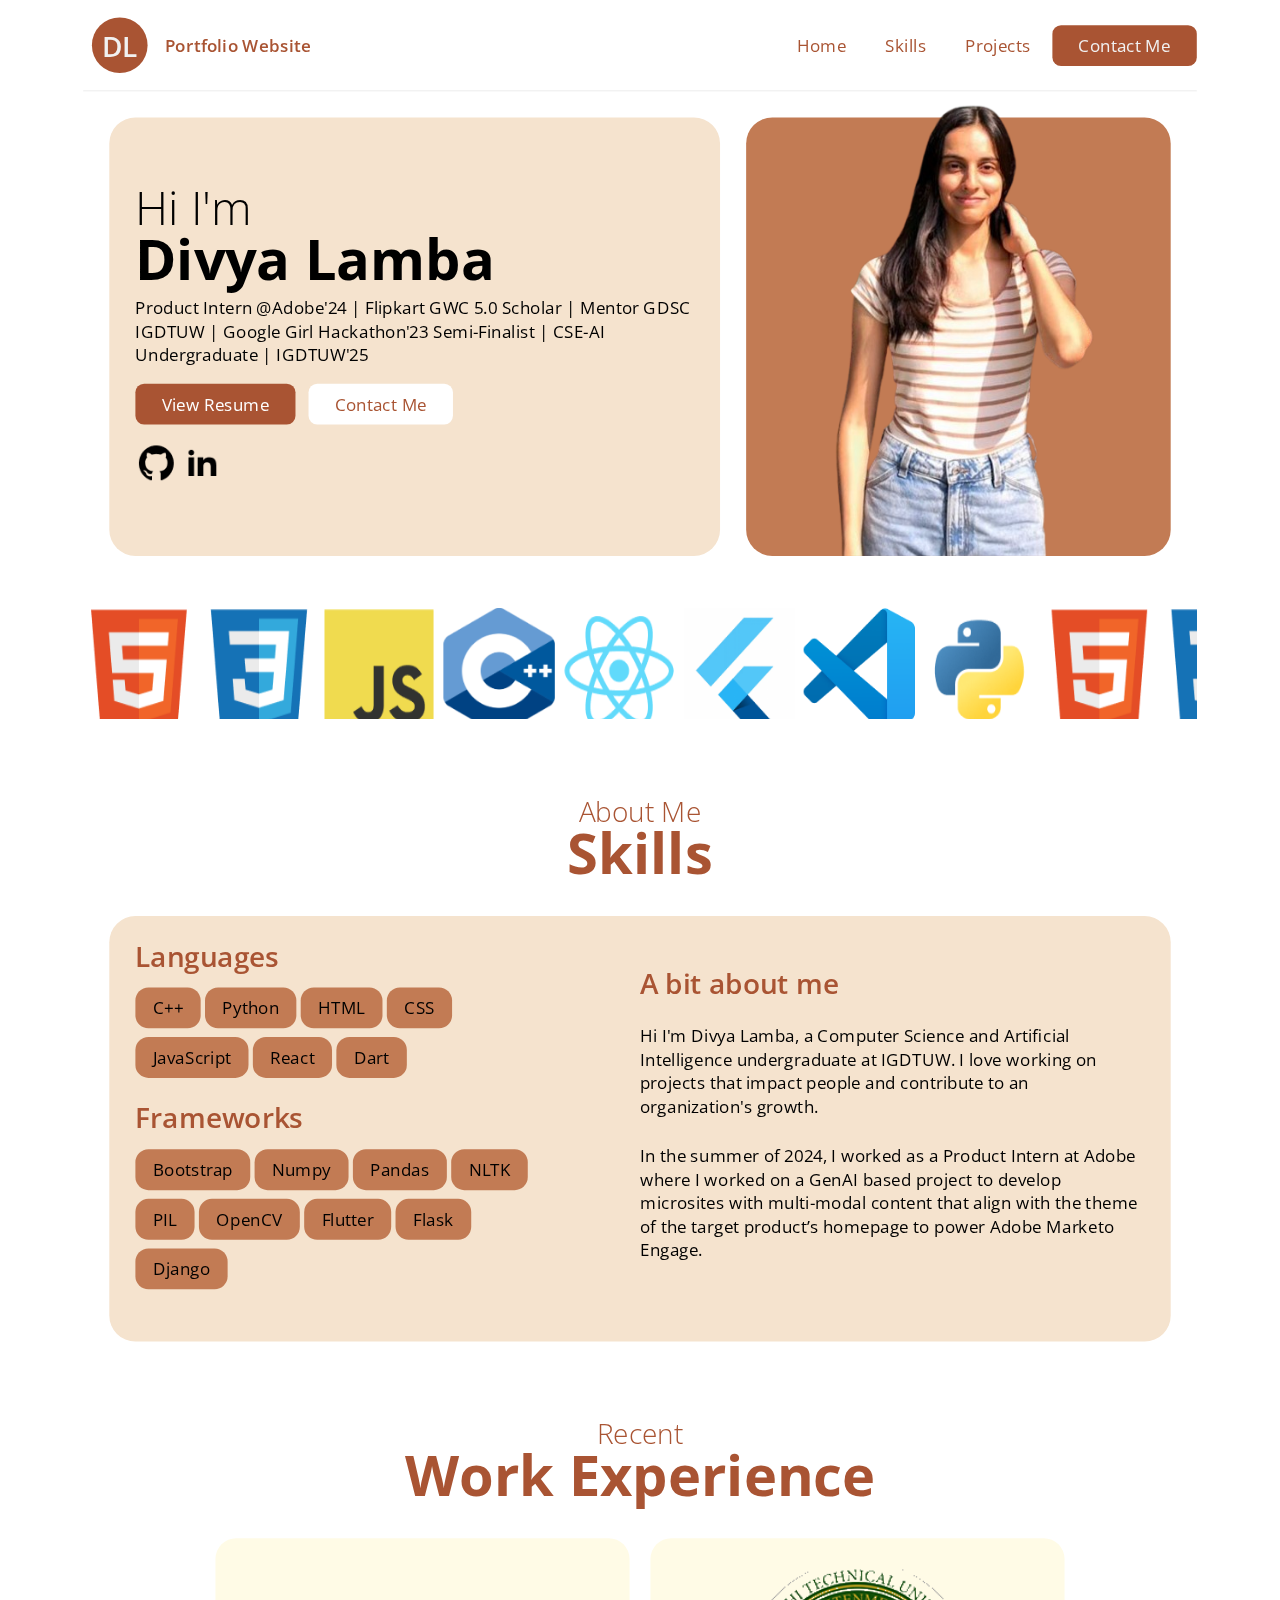
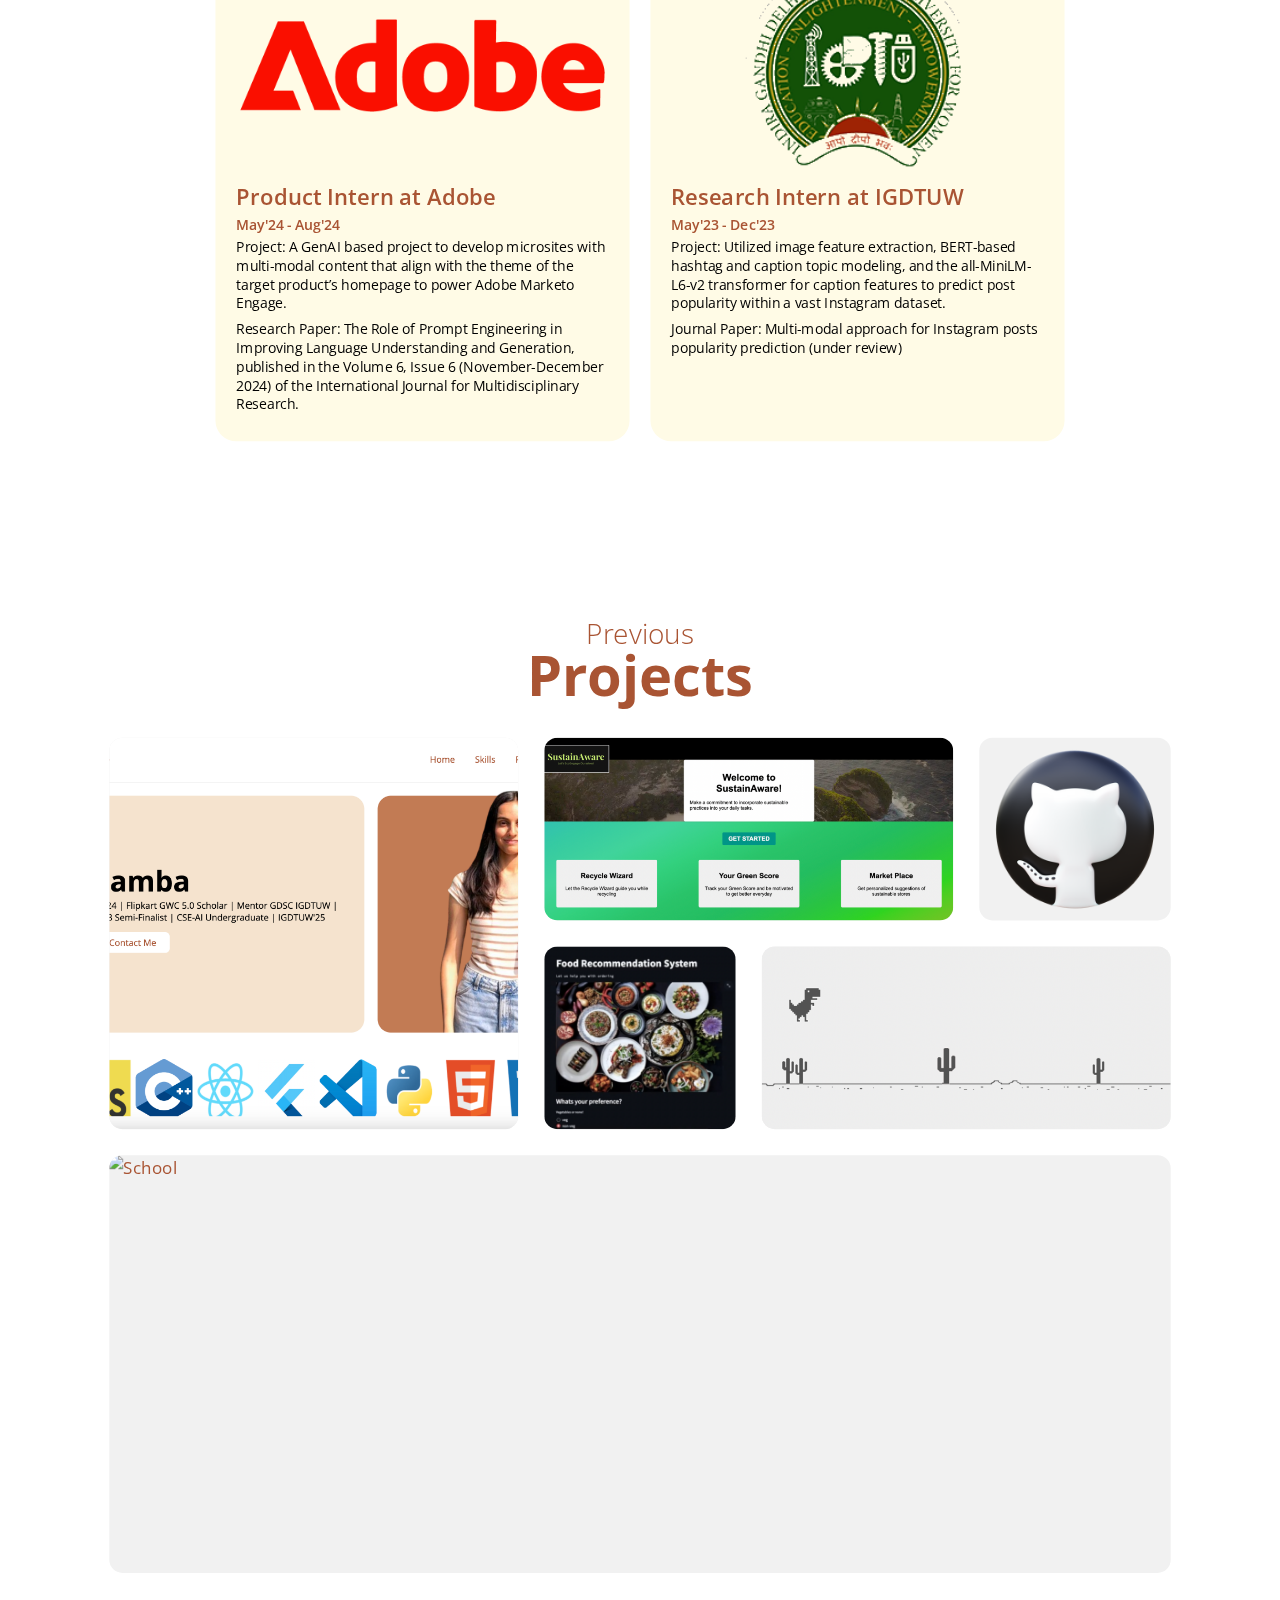
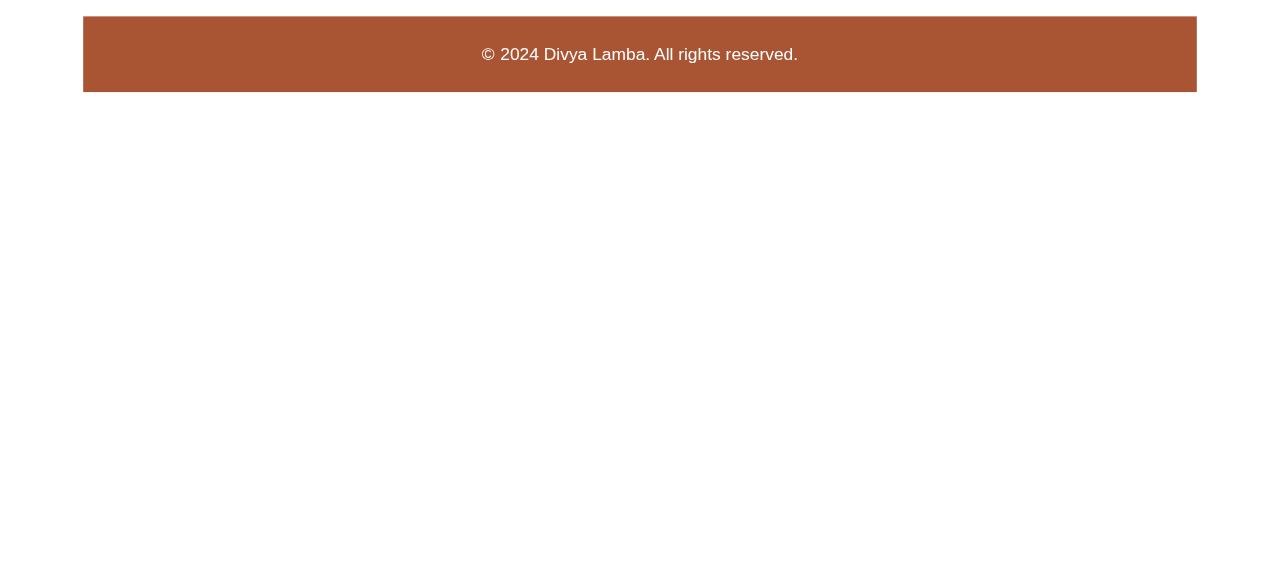
==== commit dc7aec1e: "Update index.html" ====
--- a/index.html
+++ b/index.html
@@ -148,7 +148,7 @@
 					<h3>Product Intern at Adobe</h3>
 					<div>May'24 - Aug'24</div>
 					<p>Project: A GenAI based project to develop microsites with multi-modal content that align with the theme of the target product’s homepage to power Adobe Marketo Engage.</p>
-                    <p>Research Paper: The Role of Prompt Engineering in Improving Language Understanding and Generation, accepted in the International Journal For Multidisciplinary Research.</p>
+                    <p>Research Paper: The Role of Prompt Engineering in Improving Language Understanding and Generation, published in the Volume 6, Issue 6 (November-December 2024) of the International Journal for Multidisciplinary Research.</p>
 				</article>
 				<article>
 					<figure>
--- a/styles.css
+++ b/styles.css
@@ -336,7 +336,8 @@
 }
 
 .work-experience {
-    max-height: 90vh;
+    padding-top: 30px;
+    max-height: 110vh;
 	.jobs {
         transform: scale(0.8);
         transform-origin: top; 
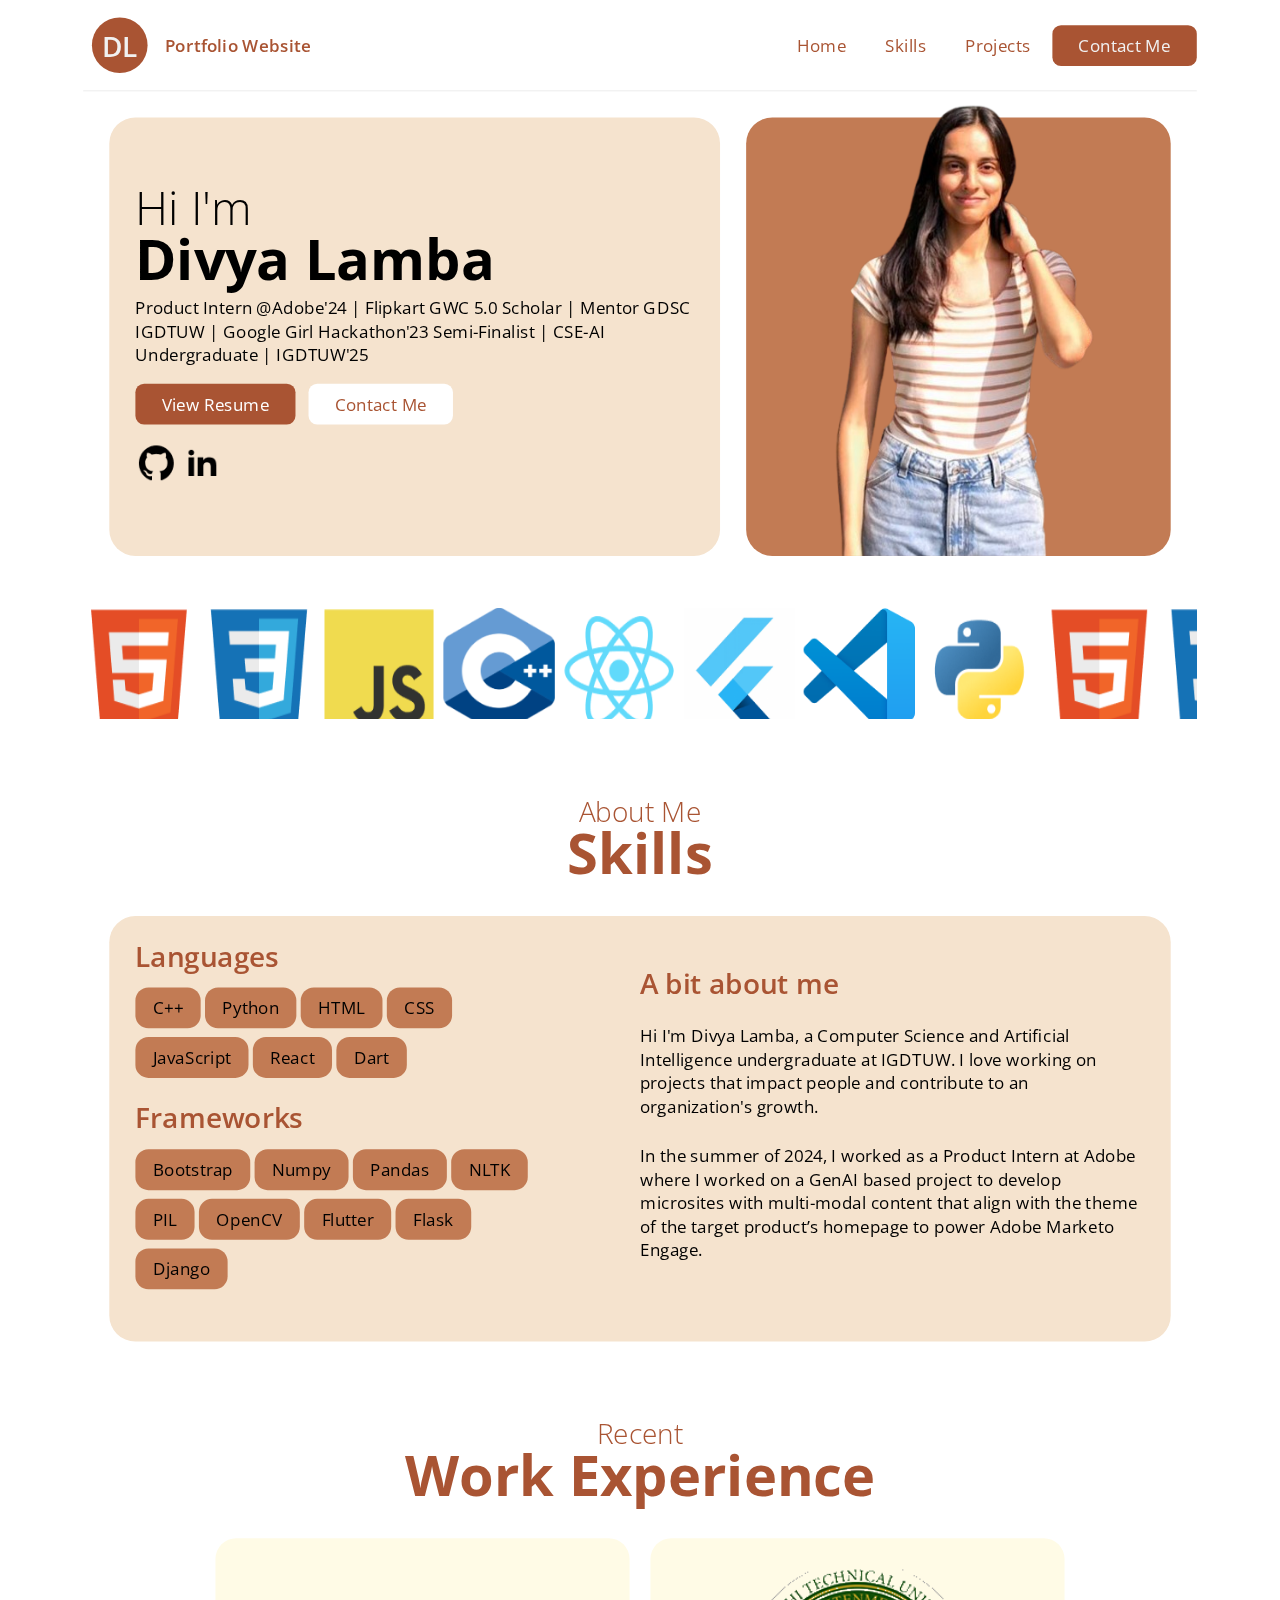
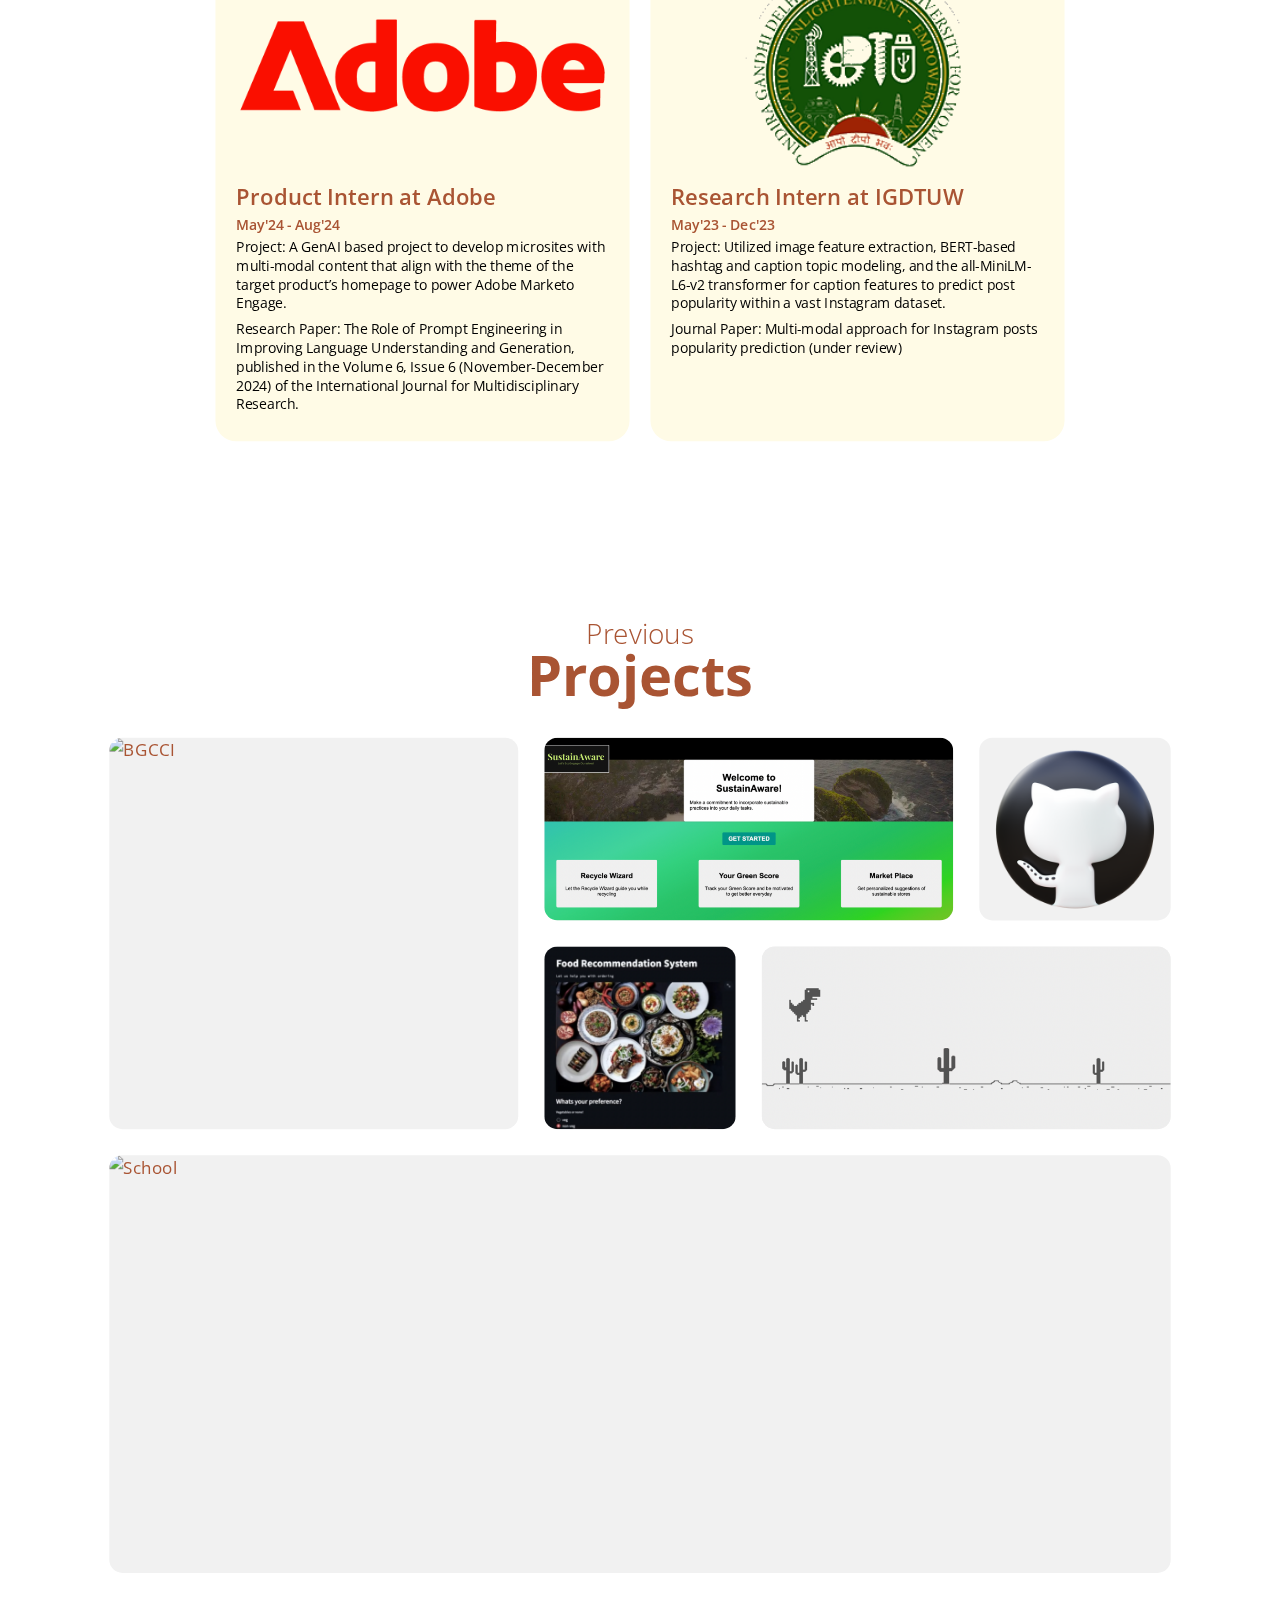
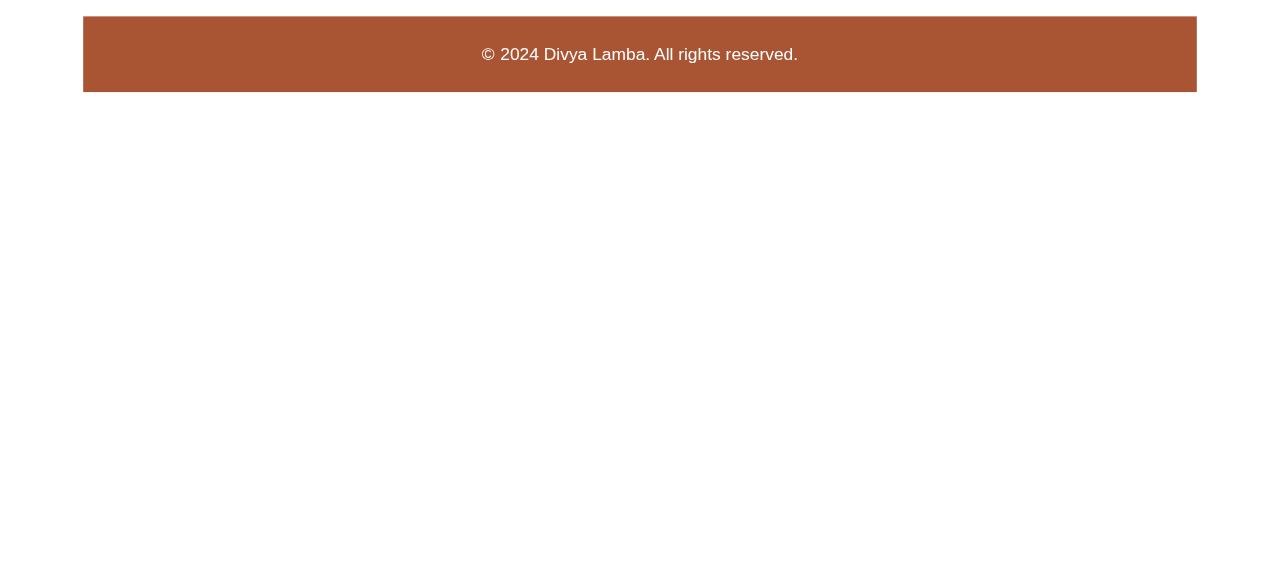
==== commit b865f70c: "drram added" ====
--- a/index.html
+++ b/index.html
@@ -174,8 +174,8 @@
 				Projects
 			</h2>
 			<div class="bento-grid">
-				<a href="#" class="bento-item">
-					<img src="./imgs/portfolio.png" alt="BGCCI" width="100%" />
+				<a href="https://github.com/annannyaa/MinorPro" class="bento-item">
+					<img src="./imgs/drram_fe.png" alt="BGCCI" width="100%" />
 				</a>
 				<a href="https://github.com/div910/SustainAware" class="bento-item">
 					<img src="./imgs/sustain.png" alt="Churhview" width="100%" />
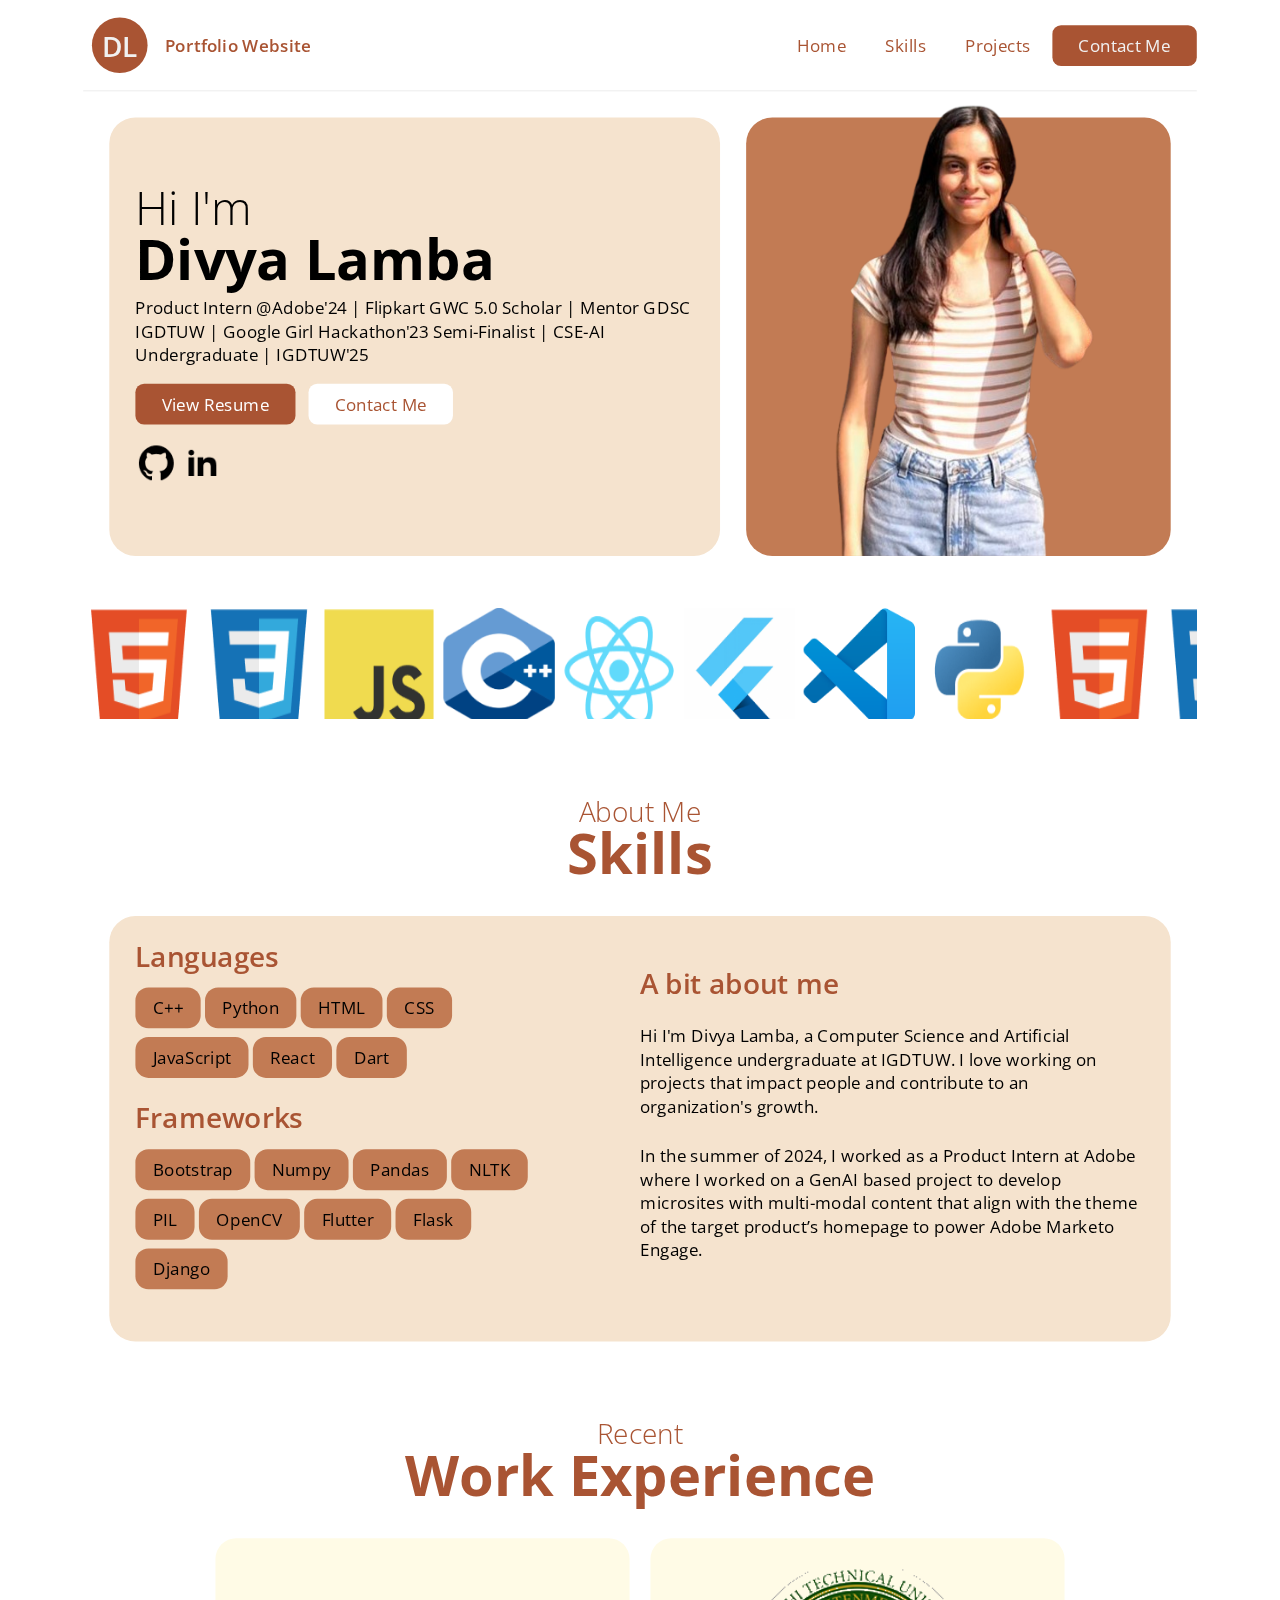
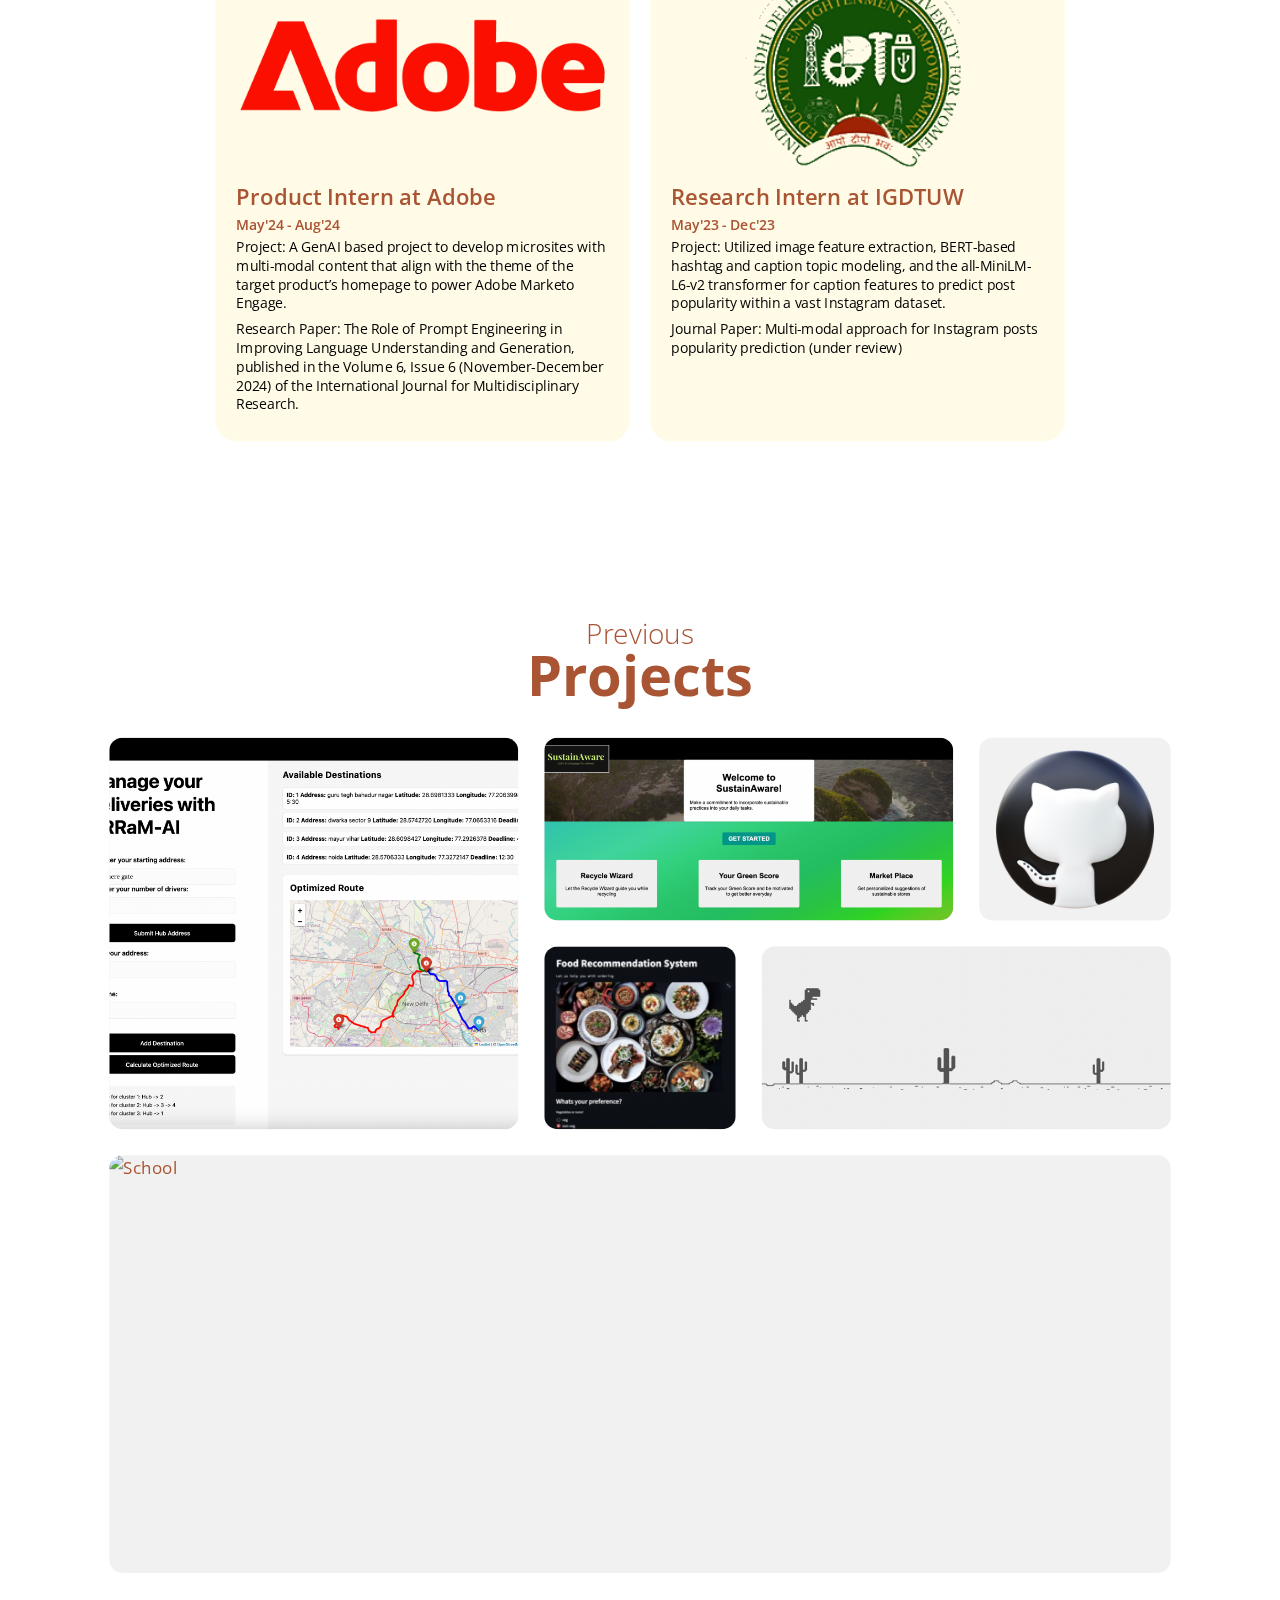
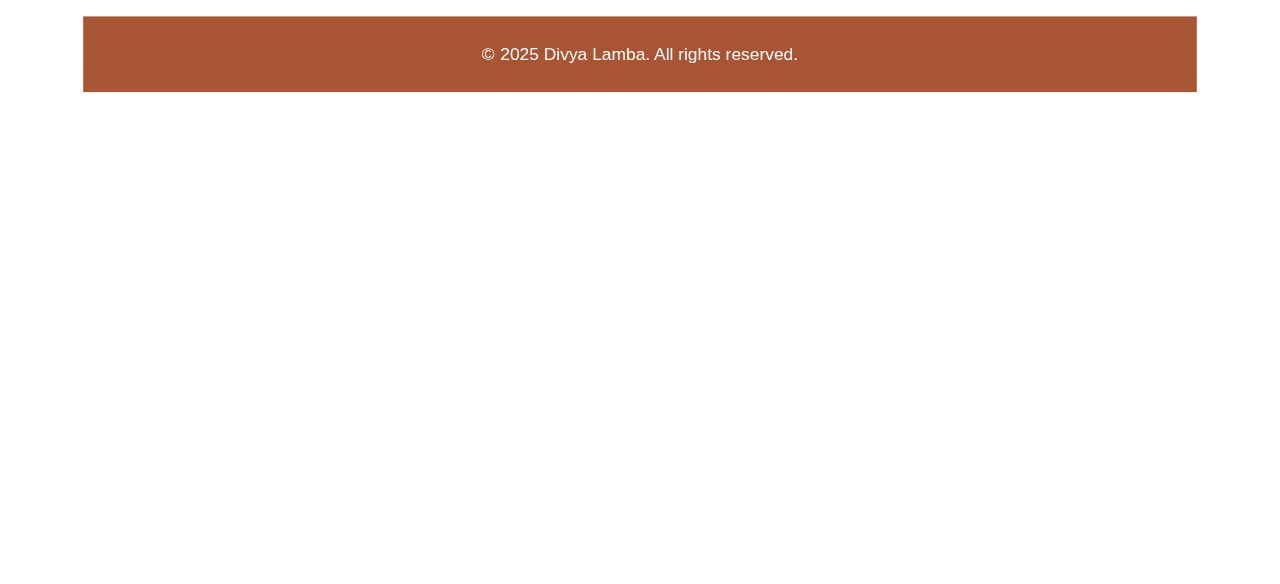
==== commit 3c70832b: "Update index.html" ====
--- a/index.html
+++ b/index.html
@@ -194,7 +194,7 @@
 				</a>
 			</div>
 		</section>
-        <div class="footer">&copy;<span id="year"></span><span> 2024 Divya Lamba. All rights reserved.</span></div>
+        <div class="footer">&copy;<span id="year"></span><span> 2025 Divya Lamba. All rights reserved.</span></div>
 	</main>
     <script src="./scripts.js"></script>
 </body>
